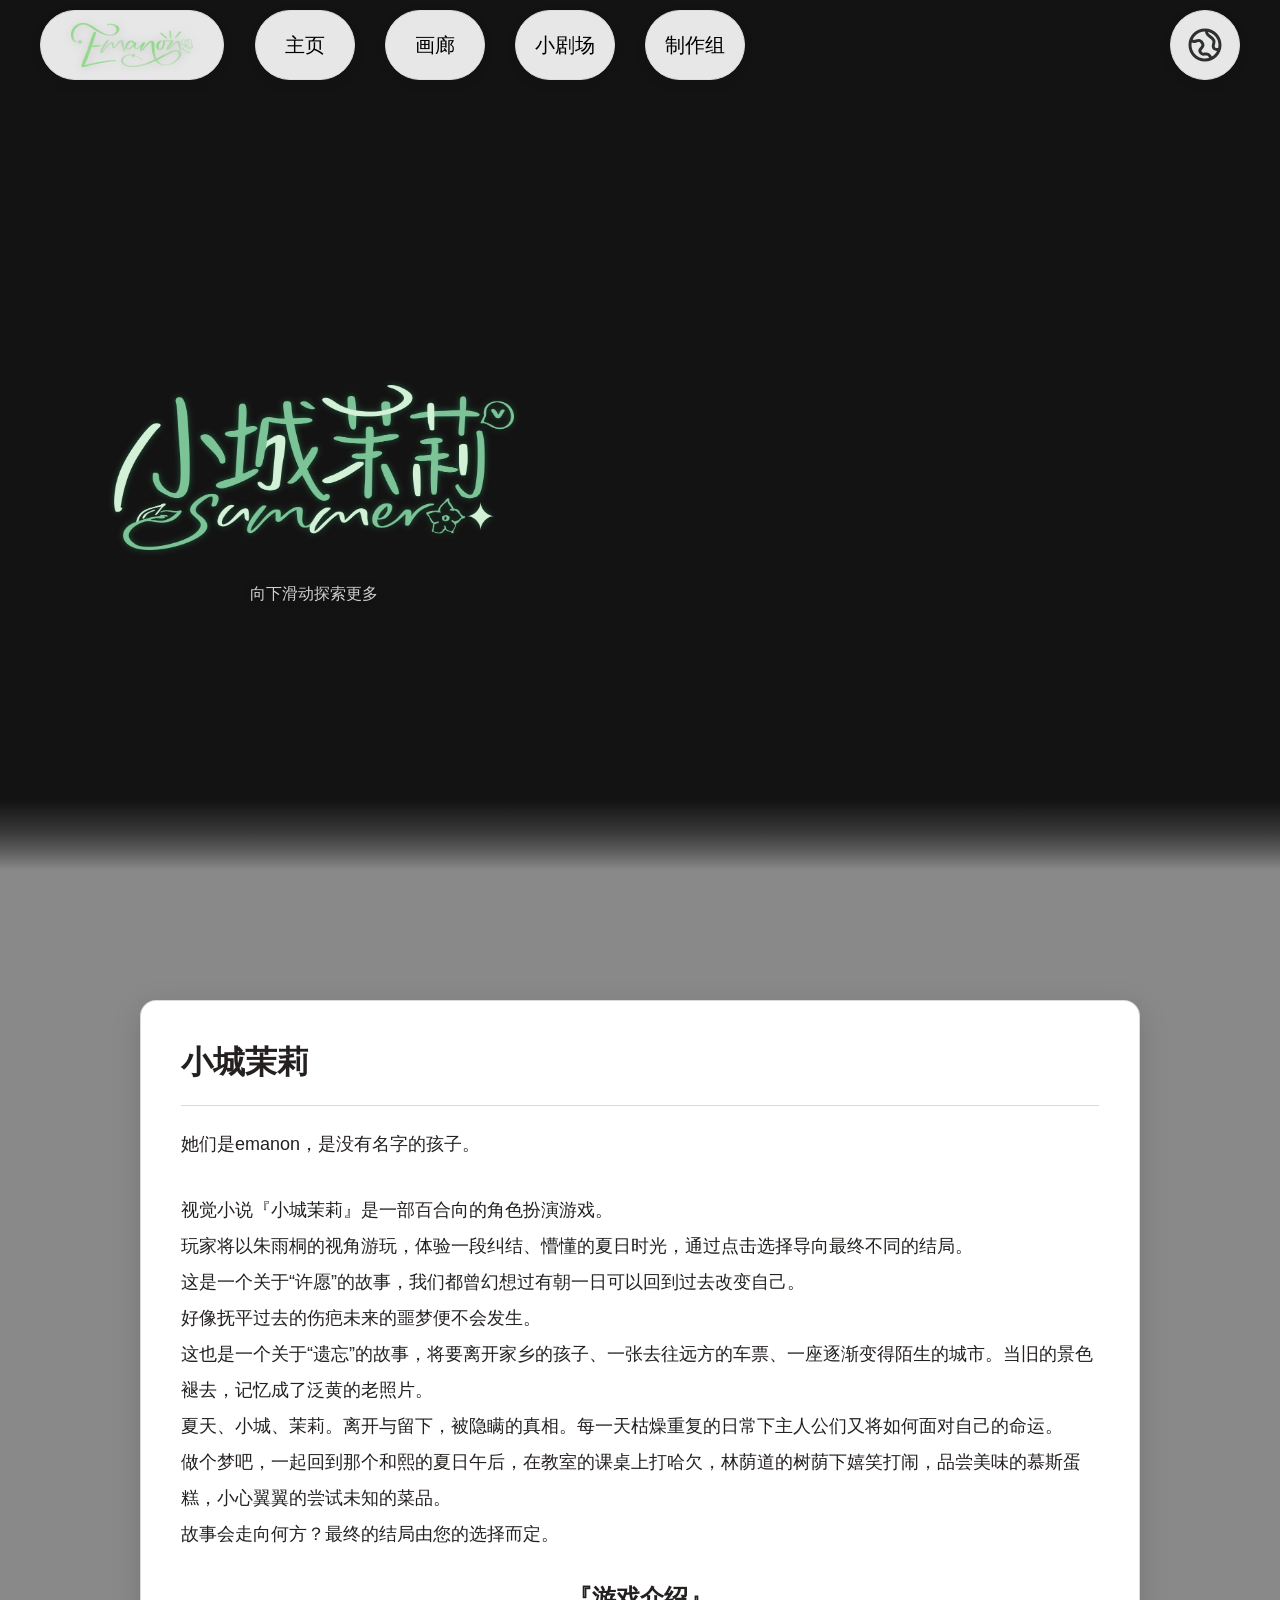
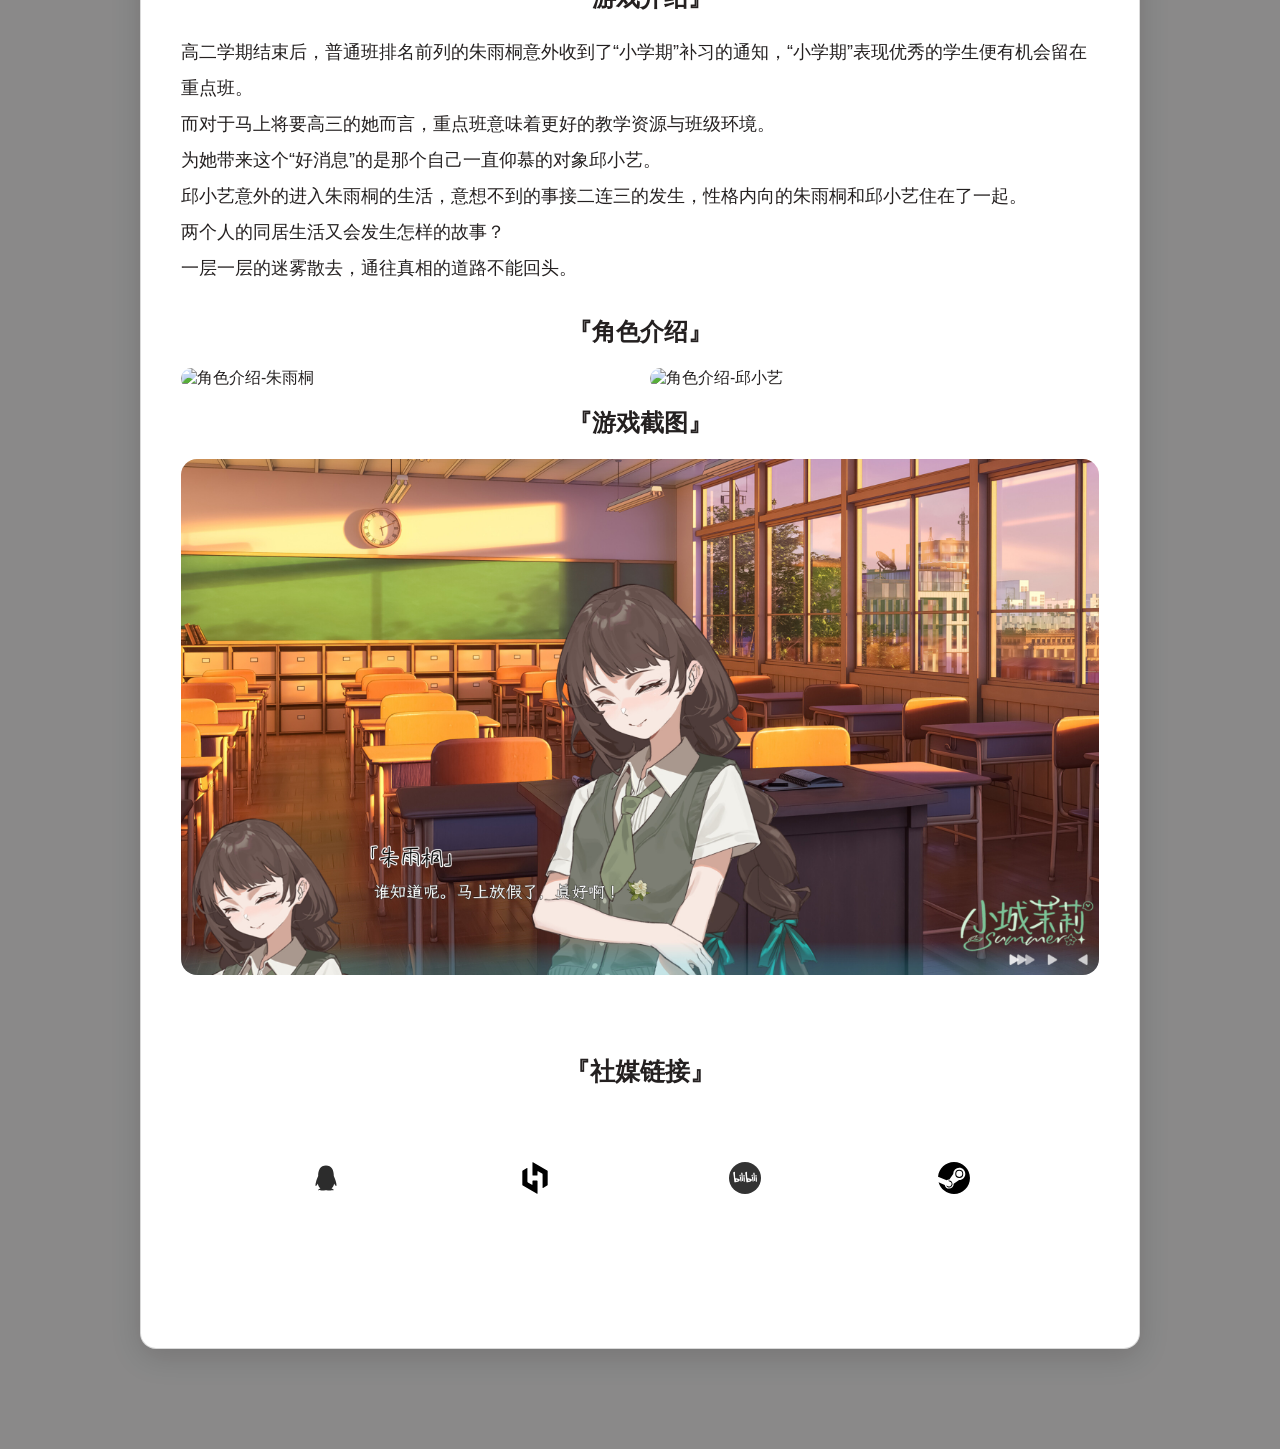
==== index.html @ 2793be31 "添加guide，删除不必要属性" ====
<!DOCTYPE html>
<html lang="zh-CN">
<head>
    <title>小城茉莉-官方网站-测试</title>
    <meta charset="UTF-8">
    <meta name="viewport" content="width=device-width, initial-scale=1.0">
    <meta name="keywords" content="小城茉莉,官方网站,视觉小说,百合,朱雨桐,邱小艺">
    <meta name="description" content="视觉小说『小城茉莉』是一部百合向的角色扮演游戏。玩家将以朱雨桐的视角游玩，体验一段纠结、懵懂的夏日时光，通过点击选择导向最终不同的结局。这是一个关于“许愿”的故事，我们都曾幻想过有朝一日可以回到过去改变自己。好像抚平过去的伤疤未来的噩梦便不会发生。这也是一个关于“遗忘”的故事，将要离开家乡的孩子、一张去往远方的车票、一座逐渐变得陌生的城市。当旧的景色褪去，记忆成了泛黄的老照片。夏天、小城、茉莉。离开与留下，被隐瞒的真相。每一天枯燥重复的日常下主人公们又将如何面对自己的命运。做个梦吧，一起回到那个和熙的夏日午后，在教室的课桌上打哈欠，林荫道的树荫下嬉笑打闹，品尝美味的慕斯蛋糕，小心翼翼的尝试未知的菜品。故事会走向何方？最终的结局由您的选择而定。">
    <meta neme="author" content="Akrin724">
    <meta property="og:title" content="小城茉莉官方网站"/>
    <meta property="og:image" content="https://www.summer-jasmine.com/image/小城茉莉3.png"/>
    <meta property="og:description" content="小城茉莉官方网站。视觉小说『小城茉莉』是一部百合向的角色扮演游戏。玩家将以朱雨桐的视角游玩，体验一段纠结、懵懂的夏日时光，通过点击选择导向最终不同的结局。">
    <meta property="og:type" content="website">
    <link rel="icon" href="image/icon.ico" type="image/png">
    <link rel="stylesheet" href="styles.css">
    <script src="script/gallery.js" type="module"></script>
    <script src="script/botton.js" type="module"></script>
    <script src="script/bgm.js" type="module"></script>
    <script src="script/navbar.js" defer></script>
    <script src="script/lang.js" type="module"></script>

</head>
<body>
    <audio id="bgm" autoplay loop>
        <source src="audio/jasmine.mp3" type="audio/mpeg">
    </audio>

    <header id="navbar">
        <div class="logo">
            <img src="image/emanon.png" alt="Logo">
        </div>

        <div class="guide">
            <a href="index.html">
                主页
            </a>

            <a href="gallery.html">
                画廊
            </a>

            <a href="story.html">
                小剧场
            </a>

            <a href="about.html">
                制作组
            </a>
        </div>

        <div class="language">
            <button class="language-button" id="languageButton">
                <svg t="1788798110825" class="icon" viewBox="0 0 1024 1024" version="1.1" xmlns="http://www.w3.org/2000/svg" p-id="10592" width="50" height="50"><path d="M516.864 85.333333l82.261333 19.114667c-10.069333 42.837333 9.984 82.730667 68.053334 124.330667 135.509333 97.024 167.509333 151.722667 128.981333 272.64-22.698667 71.253333 4.821333 97.28 99.84 97.28V682.666667c-145.92 0-223.018667-72.96-180.394667-206.592 24.874667-77.994667 11.434667-100.906667-97.834666-179.2-83.456-59.733333-119.722667-131.84-100.906667-211.541334z" fill="#2E2F30" p-id="10593"></path><path d="M134.656 440.32a384 384 0 0 0 495.445333 437.162667c-23.594667-54.528-49.322667-66.730667-97.28-65.365334-5.845333 0.128-10.837333 0.426667-21.76 1.066667-82.688 4.992-123.818667-5.333333-162.688-64.426667-43.477333-65.962667-29.866667-113.664 22.613334-174.165333l6.229333-7.168c39.082667-44.8 42.794667-58.794667 14.421333-99.584-31.744-45.653333-49.365333-48.085333-115.669333-29.098667-62.293333 17.792-102.229333 21.717333-141.312 1.578667z m26.368-84.394667c21.418667 16.341333 40.448 15.36 91.477333 0.768 97.408-27.861333 151.637333-20.309333 209.194667 62.421334 55.808 80.213333 41.642667 133.546667-20.181333 204.416l-6.058667 6.954666c-30.293333 34.986667-33.194667 45.013333-15.786667 71.381334 16.981333 25.856 31.317333 29.44 86.229334 26.154666 11.861333-0.725333 17.450667-1.024 24.490666-1.237333 81.664-2.304 137.813333 28.16 177.237334 115.712A384 384 0 1 0 161.066667 355.925333zM512 981.333333C252.8 981.333333 42.666667 771.2 42.666667 512S252.8 42.666667 512 42.666667s469.333333 210.133333 469.333333 469.333333-210.133333 469.333333-469.333333 469.333333z" fill="#2E2F30" p-id="10594"></path></svg>
            </button>

            <div class="language-menu" id="languageMenu">
                <button onclick="changeLanguage('zh-CN', '简体中文')" data-lang="zh-CN">
                    简体中文
                </button>

                <button onclick="changeLanguage('zh-TW', '繁體中文')" data-lang="zh-TW">
                    繁體中文
                </button>

                <button onclick="changeLanguage('en', 'English')" data-lang="en">
                    English
                </button>

                <button onclick="changeLanguage('jp', '日本語')" data-lang="jp">
                    日本語
                </button>
            </div>
        </div>

        <div>
            
        </div>
    </header>

    <section class="hero">
        <div class="hero-content">
            <img src="image/小城茉莉.png" alt="小城茉莉">
            <p data-i18n="hero.p">向下滑动探索更多</p>
        </div>
    </section>

    <main class="content">
        <div class="read">
            <h1 data-i18n="read.h1">小城茉莉</h1>
            <p data-i18n="read.p1">
                她们是emanon，是没有名字的孩子。
            </p>
            <p data-i18n="read.p2">
                视觉小说『小城茉莉』是一部百合向的角色扮演游戏。<br>
                
                玩家将以朱雨桐的视角游玩，体验一段纠结、懵懂的夏日时光，通过点击选择导向最终不同的结局。<br>
                
                这是一个关于“许愿”的故事，我们都曾幻想过有朝一日可以回到过去改变自己。<br>

                好像抚平过去的伤疤未来的噩梦便不会发生。<br>
                
                这也是一个关于“遗忘”的故事，将要离开家乡的孩子、一张去往远方的车票、一座逐渐变得陌生的城市。当旧的景色褪去，记忆成了泛黄的老照片。<br>
                
                夏天、小城、茉莉。离开与留下，被隐瞒的真相。每一天枯燥重复的日常下主人公们又将如何面对自己的命运。<br>
                
                做个梦吧，一起回到那个和熙的夏日午后，在教室的课桌上打哈欠，林荫道的树荫下嬉笑打闹，品尝美味的慕斯蛋糕，小心翼翼的尝试未知的菜品。<br>
                
                故事会走向何方？最终的结局由您的选择而定。
            </p>
  
            <h3 data-i18n="read.h2">『游戏介绍』</h3>

            <p data-i18n="read.p3">
                高二学期结束后，普通班排名前列的朱雨桐意外收到了“小学期”补习的通知，“小学期”表现优秀的学生便有机会留在重点班。<br>
                
                而对于马上将要高三的她而言，重点班意味着更好的教学资源与班级环境。<br>
                
                为她带来这个“好消息”的是那个自己一直仰慕的对象邱小艺。<br>
                
                邱小艺意外的进入朱雨桐的生活，意想不到的事接二连三的发生，性格内向的朱雨桐和邱小艺住在了一起。<br>
                
                两个人的同居生活又会发生怎样的故事？<br>
            
                一层一层的迷雾散去，通往真相的道路不能回头。
            </p>

            <h3 data-i18n="read.h3">『角色介绍』</h3>

            <div class="image-row">
                <div class="image-box">
                    <img src="https://shared.fastly.steamstatic.com/store_item_assets/steam/apps/4457690/extras/9c094349a09900c37c2df47c163c5ebc.avif?t=1786878566" alt="角色介绍-朱雨桐">
                </div>
                <div class="image-box">
                    <img src="https://shared.fastly.steamstatic.com/store_item_assets/steam/apps/4457690/extras/960b9eb5890b2e494b2f53445f4e79e9.avif?t=1786878566" alt="角色介绍-邱小艺">
                </div>
            </div>
            <br>
            
            <h3 data-i18n="read.h4">『游戏截图』</h3>

            <div class="gallery">
                <div class="gallery-item start">
                    <img data-i18n-src="gallery.1" src="https://shared.fastly.steamstatic.com/store_item_assets/steam/apps/4457660/c2e6c5a8ca602c596665aded682e296e449909d0/ss_c2e6c5a8ca602c596665aded682e296e449909d0.1920x1080.jpg?t=1788184471" alt="游戏截图1">
                </div>

                <div class="gallery-item">
                    <img data-i18n-src="gallery.2" src="https://shared.fastly.steamstatic.com/store_item_assets/steam/apps/4457660/e479689efec23783a987e206d75b7fdfbc942d5d/ss_e479689efec23783a987e206d75b7fdfbc942d5d.1920x1080.jpg?t=1788184471" alt="游戏截图2">
                </div>

                <div class="gallery-item">
                    <img data-i18n-src="gallery.3" src="https://shared.fastly.steamstatic.com/store_item_assets/steam/apps/4457660/2134eae834be7e925d2f6cd1be68e592d1bcb002/ss_2134eae834be7e925d2f6cd1be68e592d1bcb002.1920x1080.jpg?t=1788184471" alt="游戏截图3">
                </div> 
                
                <div class="gallery-item">
                    <img data-i18n-src="gallery.4" src="https://shared.fastly.steamstatic.com/store_item_assets/steam/apps/4457660/7570c707312dbf78d88b11b6bf4c37dfa10b2ac1/ss_7570c707312dbf78d88b11b6bf4c37dfa10b2ac1.1920x1080.jpg?t=1788184471" alt="游戏截图4">
                </div>

                <div class="gallery-item">
                    <img data-i18n-src="gallery.5" src="https://shared.fastly.steamstatic.com/store_item_assets/steam/apps/4457660/64cc03a3cac8dbec678e360c416813e06794e3d6/ss_64cc03a3cac8dbec678e360c416813e06794e3d6.1920x1080.jpg?t=1788184471" alt="游戏截图5">
                </div>

                <div class="gallery-item">
                    <img data-i18n-src="gallery.6" src="https://shared.fastly.steamstatic.com/store_item_assets/steam/apps/4457660/80e51da39159056854596a358bab55eed72ce8c8/ss_80e51da39159056854596a358bab55eed72ce8c8.1920x1080.jpg?t=1788184471" alt="游戏截图6">
                </div>

            </div>

            <section class="find-us">
                <h4 data-i18n="read.h5">『社媒链接』</h4>

                <div class="social-links">
                    <a href="https://qun.qq.com/universal-share/share?ac=1&authKey=0LxD82da8F%2BqnuDr2%2Bq3DOtvQe1qIa%2BkENboCDWBUrXOvLZ1bRdNlawzQ6dkMMpJ&busi_data=eyJncm91cENvZGUiOiIxMDU0OTgxMTk3IiwidG9rZW4iOiIyZlFDK0c1UlVacjlXQ2lNc3k1L0JyMkxSUnBnOHRpbzVyNFJIdUR0emgzYytKVnlncGpCQ0tIUEI0Y1hYQU9IIiwidWluIjoiMzIwNjg4NzM0MyJ9&data=VyXG5CDoMmVM1BfmZ4EtECPs9K6eiYBQJ_RgdxCuk58BqJscHw5bgGNISNsrzKm-EtvhPhfFBbfRJgbccw-dzQ&svctype=4&tempid=h5_group_info" class="social-item">
                        <svg t="1788669356824" class="icon" viewBox="0 0 1024 1024" version="1.1" xmlns="http://www.w3.org/2000/svg" p-id="5473" width="200" height="200"><path d="M824.8 613.2c-16-51.4-34.4-94.6-62.7-165.3C766.5 262.2 689.3 112 511.5 112 331.7 112 256.2 265.2 261 447.9c-28.4 70.8-46.7 113.7-62.7 165.3-34 109.5-23 154.8-14.6 155.8 18 2.2 70.1-82.4 70.1-82.4 0 49 25.2 112.9 79.8 159-26.4 8.1-85.7 29.9-71.6 53.8 11.4 19.3 196.2 12.3 249.5 6.3 53.3 6 238.1 13 249.5-6.3 14.1-23.8-45.3-45.7-71.6-53.8 54.6-46.2 79.8-110.1 79.8-159 0 0 52.1 84.6 70.1 82.4 8.5-1.1 19.5-46.4-14.5-155.8z" p-id="5474" fill="#2c2c2c"></path></svg>
                    </a>

                    <a href="https://www.xiaoheihe.cn/app/user/profile/23232178" class="social-item">
                        <svg t="1788669440632" class="icon" viewBox="0 0 1024 1024" version="1.1" xmlns="http://www.w3.org/2000/svg" p-id="6981" width="200" height="200"><path d="M901.12 268.288c9.216 5.12 16.384 17.408 16.384 27.648v430.08c0 10.24-7.168 22.528-16.384 27.648L771.072 829.44c-9.216 5.12-16.384 1.024-16.384-9.216V399.36c0-10.24-7.168-22.528-16.384-27.648L608.256 296.96c-9.216-5.12-16.384-1.024-16.384 9.216v106.496c0 10.24-8.192 18.432-18.432 18.432H449.536c-10.24 0-18.432-8.192-18.432-18.432V16.384c0-10.24 7.168-14.336 16.384-9.216L901.12 268.288zM431.104 611.328c0-10.24 8.192-18.432 18.432-18.432h124.928c10.24 0 18.432 8.192 18.432 18.432v396.288c0 10.24-7.168 14.336-16.384 9.216L122.88 754.688c-9.216-5.12-16.384-17.408-16.384-27.648V296.96c0-10.24 7.168-22.528 16.384-27.648L252.928 194.56c9.216-5.12 16.384-1.024 16.384 9.216V624.64c0 10.24 7.168 22.528 16.384 27.648L414.72 727.04c9.216 5.12 16.384 1.024 16.384-9.216V611.328z" p-id="6982"></path></svg>
                    </a>

                    <a href="https://space.bilibili.com/79570696" class="social-item">
                        <svg t="1788669486862" class="icon" viewBox="0 0 1024 1024" version="1.1" xmlns="http://www.w3.org/2000/svg" p-id="7987" width="200" height="200"><path d="M512 512m-512 0a512 512 0 1 0 1024 0 512 512 0 1 0-1024 0Z" fill="#333333" p-id="7988"></path><path d="M719.36 416c2.048 0.256 17.664-3.072 18.176-2.048 0.768 1.28 7.936 51.712 6.144 51.968s-14.592 3.328-14.592 3.328c-1.024-6.656-9.472-48.896-9.728-53.248m25.088-4.864l6.912 54.016c3.584 0 17.664-1.28 18.944-1.28-2.048-20.48-5.376-52.736-5.376-52.736-6.912-1.28-13.824-1.28-20.48 0m-13.568 74.752s30.72-7.68 41.728-4.096c5.632 20.48 15.872 134.912 16.896 139.52-7.168 0.768-29.952 2.816-31.744 3.328-1.28-8.448-26.88-133.376-26.88-138.752M844.8 417.28c1.792 0.512 18.176-1.792 18.176-0.512 0.256 4.096 2.048 52.224 0 52.224l-14.848 1.28c-0.256-6.656-3.84-48.64-3.328-52.992m24.832-1.28l1.28 53.248c3.584 0 17.408 0.768 18.944 0.768-0.256-20.48 0-52.736 0-52.736-6.656-1.024-13.312-1.536-20.224-1.28m-21.248 71.68s31.232-4.096 41.984 0.768c2.304 23.808 2.048 135.168 2.304 140.032-7.168 0-29.952 0.256-31.744 0.768-0.256-8.96-13.056-136.192-12.544-141.568m-72.96-137.216c18.176 92.16 32 249.856 32.256 260.096 0 0 14.336 0.256 30.464 1.28-9.472-99.328-20.992-258.304-20.992-263.168-3.84-4.352-41.728 2.048-41.728 1.792m-39.936 218.368c-3.584-25.856-96-55.296-148.224-45.824 0 0-6.4-56.832-8.96-112.384-2.048-47.36-0.256-93.696 0-101.12-3.584-2.56-40.96 15.36-61.184 22.784 0 0 24.32 102.656 41.728 315.392 0 0 28.16 3.072 76.288-6.4 48.128-9.216 105.216-38.144 100.352-72.448m-113.152 46.592l-8.192-58.624c2.048-1.024 51.968 17.664 57.344 20.992-0.768 3.584-49.152 37.632-49.152 37.632m-288.768-199.424c2.048 0.256 17.664-3.072 18.176-2.048 0.512 1.28 7.936 51.712 6.144 51.968-1.792 0.256-14.848 3.328-14.848 3.328-0.768-6.912-9.216-48.896-9.472-53.248m24.832-4.864l6.912 54.016c3.584 0 17.664-1.28 18.944-1.28-2.048-20.48-5.376-52.736-5.376-52.736-6.912-1.536-13.824-1.536-20.48 0m-13.568 74.752s30.72-7.68 41.728-4.096c5.632 20.48 15.872 134.912 16.896 139.52-7.168 0.768-29.952 2.816-31.744 3.328-1.024-8.192-26.88-133.12-26.88-138.752m113.92-68.608c1.792 0.512 18.176-1.792 18.176-0.512 0.256 4.096 2.048 52.224 0.256 52.224l-14.848 1.28c-0.512-6.4-3.84-48.384-3.584-52.992m24.832-1.28l1.28 53.248c3.584 0 17.408 0.768 18.944 0.768-0.256-20.48 0-52.736 0-52.736-6.656-1.024-13.312-1.536-20.224-1.28m-21.248 71.424s31.232-4.096 41.984 0.768c2.304 23.808 2.048 135.168 2.304 140.032-7.168 0-29.952 0.256-31.744 0.768 0-8.704-13.056-136.192-12.544-141.568m-72.96-136.96c18.176 92.16 32 249.856 32.256 260.096 0 0 14.336 0.256 30.464 1.28-9.472-99.328-20.992-258.304-20.992-263.68-3.84-4.096-41.728 2.304-41.728 2.304m-39.68 218.368c-3.584-25.856-96-55.296-148.224-45.824 0 0-6.4-56.832-8.96-112.384-2.048-47.36-0.256-93.696 0-101.12-3.328-2.304-40.96 15.36-61.184 22.784 0 0 24.32 102.656 41.728 315.392 0 0 28.16 3.072 76.288-6.4 48.128-9.216 105.216-38.144 100.352-72.448m-113.152 46.592l-8.192-58.624c2.048-1.024 51.968 17.664 57.344 20.992-1.024 3.584-49.152 37.632-49.152 37.632" fill="#FFFFFF" p-id="7989"></path></svg>
                    </a>

                    <a href="https://store.steampowered.com/app/4457660/" class="social-item">
                        <svg t="1788669512731" class="icon" viewBox="0 0 1024 1024" version="1.1" xmlns="http://www.w3.org/2000/svg" p-id="9013" width="200" height="200"><path d="M511.104 0C242.261333 0 21.802667 207.36 0.938667 470.912l274.432 113.408a144.512 144.512 0 0 1 81.578666-25.173333c2.688 0 5.333333 0.170667 8.021334 0.256l122.069333-176.725334V380.16a193.194667 193.194667 0 0 1 193.024-193.024c106.410667 0 193.024 86.656 193.024 193.152s-86.613333 193.066667-193.024 193.066667h-4.48l-173.909333 124.202666c0 2.218667 0.170667 4.48 0.170666 6.784a144.725333 144.725333 0 0 1-144.64 144.896 145.578667 145.578667 0 0 1-142.122666-116.352L18.602667 651.52C79.445333 866.432 276.736 1024 511.104 1024c282.752 0 511.957333-229.248 511.957333-512S793.813333 0 511.104 0zM321.706667 776.96l-62.848-26.026667c11.178667 23.168 30.464 42.624 56.064 53.333334a108.842667 108.842667 0 0 0 142.378666-141.824 108.672 108.672 0 0 0-138.88-60.288l64.981334 26.88a80.128 80.128 0 0 1-61.653334 147.925333H321.706667z m487.04-396.928a128.810667 128.810667 0 0 0-128.64-128.64 128.64 128.64 0 1 0 128.64 128.64z m-224.981334-0.213333a96.597333 96.597333 0 1 1 193.322667 0 96.725333 96.725333 0 0 1-96.682667 96.64 96.597333 96.597333 0 0 1-96.64-96.64z" fill="" p-id="9014"></path></svg>
                    </a>

                </div>
            </section>
        </div>
    </main>

    <botton id="backtop">
        <svg t="1788514503620" class="icon" viewBox="0 0 1024 1024" version="1.1" xmlns="http://www.w3.org/2000/svg" p-id="4824" data-darkreader-inline-fill="" width="50" height="50"><path d="M512 330.666667c14.933333 0 29.866667 4.266667 40.533333 14.933333l277.33333399 234.666667c27.733333 23.466667 29.866667 64 8.53333301 89.6-23.466667 27.733333-64 29.866667-89.6 8.53333299L512 477.866667l-236.8 200.53333299c-27.733333 23.466667-68.266667 19.19999999-89.6-8.53333299-23.466667-27.733333-19.19999999-68.266667 8.53333301-89.6l277.33333399-234.666667c10.666667-10.666667 25.6-14.933333 40.533333-14.933333z" fill="#cdcdcd" p-id="4825" data-darkreader-inline-fill="" style="--darkreader-inline-fill: var(--darkreader-background-2c2c2c, #212425);"></path></svg>
    </botton>
</body>
</html>
---- styles.css ----
/* 设定字体 */
@font-face {
    font-family:"LXGWWenKai";
    src:url("fonts/LXGWWenKai-Regular.ttf")format("truetype");
    font-weight:normal;
    font-style:normal;
    font-display:swap;
}

* {
    margin: 0;
    padding: 0;
    box-sizing: border-box;
}

html {
    scroll-behavior: smooth;
}

body {
    background: #141313;
    color: white;
    font-family: "LXGWWenKai", sans-serif;
}

body svg {
    user-select: none;
    -webkit-user-select: none;
    -webkit-user-drag: none;
}

/* 导航栏 */
#navbar {
    position: fixed;
    top: 15px;
    height: 60px;
    width: 100%;
    display: flex;
    align-items: center;
    transition: 
        transform .35s cubic-bezier(.4,0,.2,1),
        opacity .35s;
    z-index: 100;
}

/* 隐藏后样式 */
#navbar.hidden {
    transform: translateY(-150%);
    opacity: 0;
    pointer-events: none;
}

/* Logo样式 */
.logo {
    display: flex;
    position: fixed;
    height: 70px;
    margin-left: 40px;
    border: 1px solid #ddd;
    background-color: rgb(255, 255, 255, 0.9);
    border-radius: 50px;
    padding: 12px 30px;
    box-shadow: 0 4px 12px rgba(0, 0, 0, 0.08);
    transition: transform 0.3s ease;
}

.logo img {
    max-width: 150px;
    filter: drop-shadow(1px 1px 5px rgb(0, 0, 0, 0.15));
}

.logo:hover {
    transform: scale(1.1);
}

@media (max-width:768px) {
    .logo {
        position: relative;
        margin-left: auto;
        margin-right: auto;
        justify-content: center;
        padding: 12px 25px;
    }
}

.guide {
    display: flex;
    position: relative;
    margin-left: 240px;
    margin-right: auto;
    flex-direction: row;
    width: auto;
    height: auto;
}

.guide a {
    display: flex;
    flex-direction: row;
    width: 100px;
    height: 70px;
    margin: 15px;
    color: #000;
    justify-content: center;
    text-align: center;
    align-items: center;
    font-size: 20px;
    text-decoration: none;
    border: 1px solid #ddd;
    background-color: rgb(255, 255, 255, 0.9);
    border-radius: 50px;
    box-shadow: 0 4px 12px rgba(0, 0, 0, 0.08);
    transition: transform 0.3s ease;
}

.guide a:hover {
    transform: scale(1.1);
}

.language {
    position: fixed;
    right: 40px;
}

/* 顶部按钮 */
.language-button {
    display: flex;
    align-items: center;
    height: 70px;
    width: 70px;
    gap: 6px;
    padding: 10px 16px;
    border: 1px solid #ddd;
    border-radius: 50px;
    background: rgba(255, 255, 255, 0.9);
    box-shadow: 0 4px 12px rgba(0, 0, 0, 0.08);
    cursor: pointer;
}

/* 下拉菜单 */
.language-menu {
    position: absolute;
    top: calc(100% + 8px);
    right: 0;
    min-width: 140px;
    padding: 6px;
    background: rgba(255, 255, 255, 0.9);
    border: 1px solid #ddd;
    border-radius: 14px;
    box-shadow: 0 8px 25px rgba(0, 0, 0, 0.12);
    opacity: 0;
    visibility: hidden;
    transform: translateY(-5px);
    transition:
        opacity 0.2s ease,
        transform 0.2s ease,
        visibility 0.2s;
}

/* 打开状态 */
.language-menu.active {
    opacity: 1;
    visibility: visible;
    transform: translateY(0);
}

/* 菜单里的语言 */
.language-menu button {
    width: 100%;

    padding: 9px 12px;

    border: none;
    border-radius: 9px;

    background: transparent;

    text-align: left;

    cursor: pointer;
}

/* 语言选单 */
.language-menu button:hover {
    background: #f2f2f2;
}

/* 语言选单 */
.language-menu button.active {
    background: #e6effc;
    color: #2c66c5;
    font-weight: 600;
}

@media (max-width: 768px) {
    .language {
        right: 15px;
    }
}

/* 背景 */
.hero {
    height: 100vh;
    background:url("https://imgheybox1.max-c.com/web/bbs/2026/08/31/6123c4bce0aac40863eae3837f3f48cd.jpeg");
    background-size: cover;
    background-position: 65% center;
    position: sticky;
    top:0;
    display: flex;
    justify-content: left;
    align-items: center;
    z-index: 0;
}

.hero-content {
    width: 500px;
    text-align: center;
    align-items: center;
    position: absolute;
    top: calc(65vh - 200px);
    margin-left: 5%;
}

.hero img {
    width: 80%;
    height: auto;
    filter: drop-shadow(0 0 3px rgb(30, 86, 59));
}

.hero p {
    margin-top: 30px;
    opacity: 0.8;
    text-shadow: 0 0 10px rgb(0, 0, 0, 0.5);
}

@media (max-width: 768px) {
    .hero-content {
        width: 500px;
        text-align: center;
        justify-content: center;
        position: relative;
    }

    .hero img {
        position: relative;
        bottom: 26vh;
        width: 75%;
        height: auto;
    }

    .hero p {
        position: relative;
        bottom: 26vh;
        text-shadow: 0 0 10px rgb(0, 0, 0, 0.5);
    }
}

/* 内容页 */
.content {
    position: relative;
    min-height: 150vh;
    padding: 100px 10%;
    background: rgb(255, 255, 255, 0.5);
    z-index: 1;
}

.content::before {
    content: "";
    position: absolute;
    top: -100px;
    left: 0;
    right: 0;
    height: 100px;
    background: linear-gradient(
        to bottom,
        transparent 0%,
        rgb(255, 255, 255, 0.15) 30%,
        rgb(255, 255, 255, 0.3) 50%,
        rgb(255, 255, 255, 0.5) 70%,
        rgb(255, 255, 255, 0.5) 100%
    );
    z-index: -1;
    pointer-events: none;
}

.content h2 {
    font-size:42px;
    margin-bottom: 40px;
}

.content p {
    max-width: 1000px;
    font-size: 18px;
    line-height: 2;
    margin-bottom: 30px;
}

@media (max-width: 768px) {
    .content {
        padding: 10px;
    }

    .content p {
        font-size: 16px;
    }
}

/* 内容 */
.read {
    max-width: 1000px;
    margin: 0 auto;
    padding: 40px;
    background: rgb(255, 255, 255);
    color:#242020;
    border-radius: 16px;
    border: 1px solid rgb(0, 0, 0, 0.15);
    box-shadow: 0 8px 30px rgb(0, 0, 0, 0.15);
}

.read h1 {
    font-size: 32px;
    margin-bottom: 20px;
    padding-bottom: 20px;
    border-bottom: 1px solid rgb(0, 0, 0, 0.15);
}

.read h3 {
    font-size: 24px;
    margin-bottom: 20px;
    text-align: center;
}

.read img {
    width:100%;
    max-width: 1000px;
    height: auto;
}

@media (max-widt:"768px") {
    .read {
        padding: 10px;
    }

    .read h1 {
        font-size: 28px;
    }

    .read h3 {
        font-size: 21px;
    }
}

/* 人物展示 */
.image-row {
    display:flex;
    gap:20px;
}

.image-box {
    flex:1;
    overflow:hidden;
    border-radius: 12px;
}

.image-box img {
    width:100%;
    height:auto;
    display:block;
}

@media (max-width:768px) {
    .image-row {
        flex-direction: column;
    }
}

/* 画廊 */
.gallery {
    width: 100%;
    height: auto;
    aspect-ratio: 16 / 9;
    overflow: hidden;
    position: relative;
    border-radius: 16px;
}

.gallery-item {
    position: absolute;
    width: 100%;
    height: 100%;
    object-fit: cover;
    opacity: 0;
    transition: opacity 0.8s ease;
}

.gallery-item.start {
    opacity: 1;
}

.gallery-item img {
    width: 100%;
    height: auto;
    display: block;
}

@media (max-width:768px) {
    .gallery {
        border-radius: 8px;
    }
}

/* 链接区 */
.find-us {
    padding: 80px 10px;
    text-align: center;
}

.find-us h4 {
    font-size: 25px;
    margin-bottom: 40px;
}

.social-links {
    display: flex;
    justify-content: space-evenly;
    gap: 25px;
}

.social-item {
    width:100px;
    height:100px;
    display:flex;
    flex-direction:column;
    justify-content:center;
    align-items:center;
    gap:10px;
    text-decoration:none;
    border-radius: 16px;
    transition:
    transform 0.3s ease;
}

.social-item svg {
    width: 32px;
    height: 32px;
}

.social-item:hover {
    transform: translateY(-5px);
}

@media (max-width:768px) {
    .social-links {
        justify-content: space-between;
        margin: 10px;
    }
    
    .social-item {
        width: 25px;
        height: 25px;
    }
}

/* 回顶按钮 */
#backtop {
    display: flex;
    justify-content: center;
    align-items: center;
    position: fixed;
    right: 30px;
    bottom: 30px;
    width: 50px;
    height: 50px;
    border-radius: 14px;
    background: rgba(255, 255, 255, 0.8);
    color: black;
    cursor: pointer;
    box-shadow: 3px 3px rgb(0, 0, 0, 0.15);
    opacity: 0;
    visibility: hidden;
    transition: opacity 0.3s;
    z-index: 2;
}

#backtop.show {
    opacity: 1;
    visibility: visible;
}
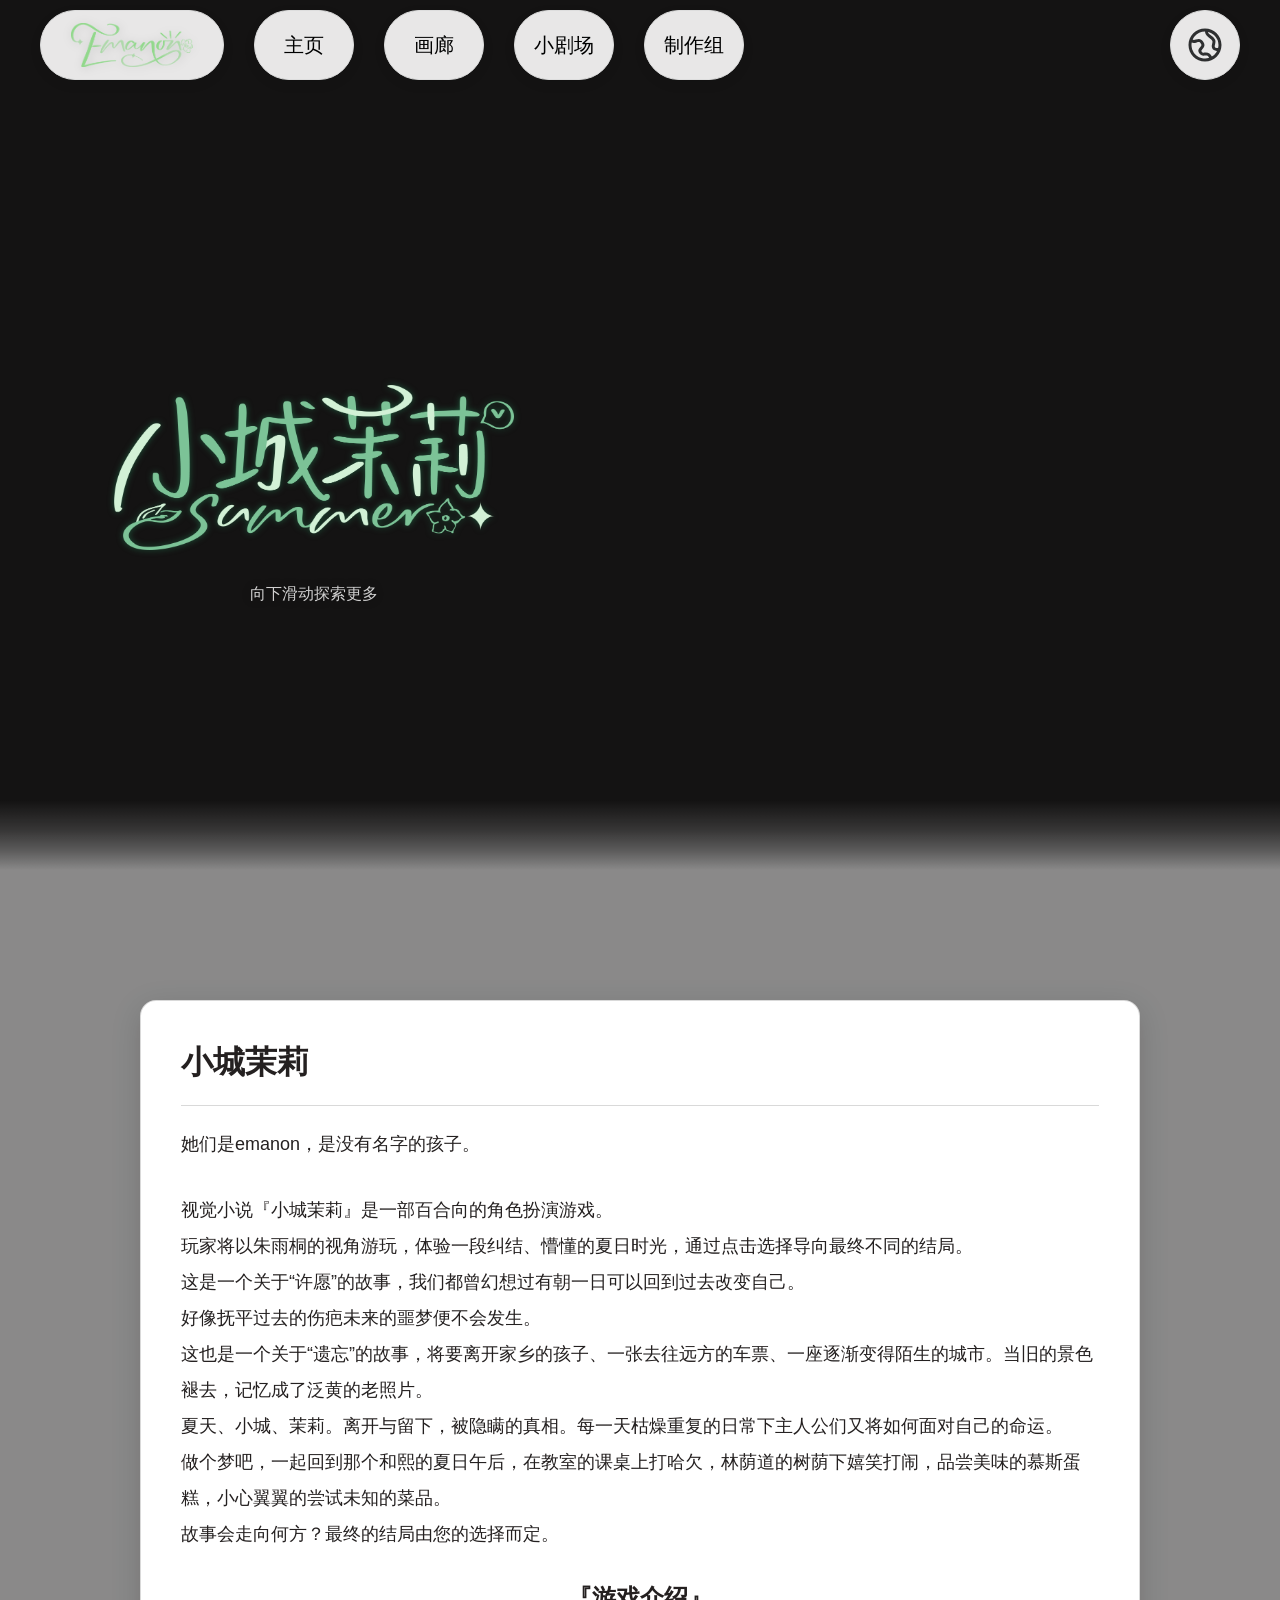
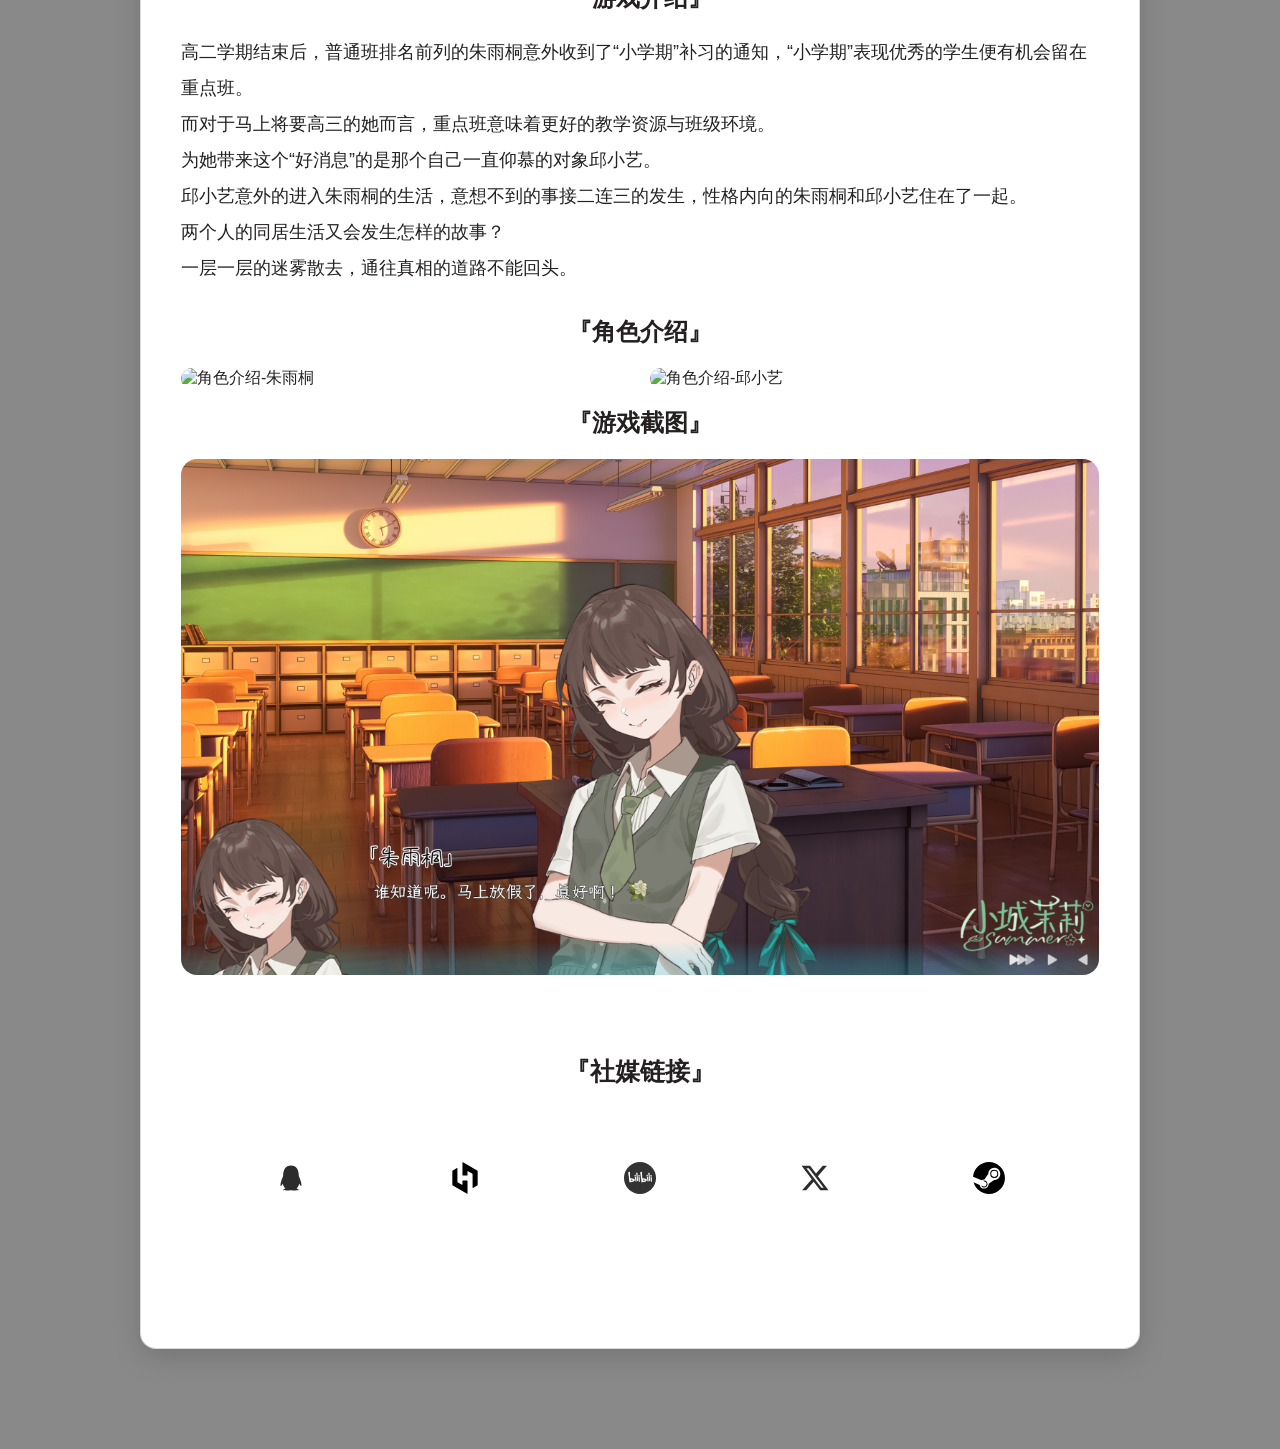
==== commit 4d90d8f5: "加入新页面与顶栏跳转，增补语言，修改css文件与字体文件位置" ====
--- a/index.html
+++ b/index.html
@@ -1,7 +1,7 @@
 <!DOCTYPE html>
 <html lang="zh-CN">
 <head>
-    <title>小城茉莉-官方网站-测试</title>
+    <title>小城茉莉-官方网站</title>
     <meta charset="UTF-8">
     <meta name="viewport" content="width=device-width, initial-scale=1.0">
     <meta name="keywords" content="小城茉莉,官方网站,视觉小说,百合,朱雨桐,邱小艺">
@@ -12,13 +12,12 @@
     <meta property="og:description" content="小城茉莉官方网站。视觉小说『小城茉莉』是一部百合向的角色扮演游戏。玩家将以朱雨桐的视角游玩，体验一段纠结、懵懂的夏日时光，通过点击选择导向最终不同的结局。">
     <meta property="og:type" content="website">
     <link rel="icon" href="image/icon.ico" type="image/png">
-    <link rel="stylesheet" href="styles.css">
+    <link rel="stylesheet" href="css/styles.css">
     <script src="script/gallery.js" type="module"></script>
     <script src="script/botton.js" type="module"></script>
     <script src="script/bgm.js" type="module"></script>
     <script src="script/navbar.js" defer></script>
     <script src="script/lang.js" type="module"></script>
-
 </head>
 <body>
     <audio id="bgm" autoplay loop>
@@ -31,19 +30,19 @@
         </div>
 
         <div class="guide">
-            <a href="index.html">
+            <a data-i18n="guide.a" href="index.html">
                 主页
             </a>
 
-            <a href="gallery.html">
+            <a data-i18n="guide.b" href="gallery.html">
                 画廊
             </a>
 
-            <a href="story.html">
+            <a data-i18n="guide.c" href="story.html">
                 小剧场
             </a>
 
-            <a href="about.html">
+            <a data-i18n="guide.d" href="about.html">
                 制作组
             </a>
         </div>
@@ -181,10 +180,13 @@
                         <svg t="1788669486862" class="icon" viewBox="0 0 1024 1024" version="1.1" xmlns="http://www.w3.org/2000/svg" p-id="7987" width="200" height="200"><path d="M512 512m-512 0a512 512 0 1 0 1024 0 512 512 0 1 0-1024 0Z" fill="#333333" p-id="7988"></path><path d="M719.36 416c2.048 0.256 17.664-3.072 18.176-2.048 0.768 1.28 7.936 51.712 6.144 51.968s-14.592 3.328-14.592 3.328c-1.024-6.656-9.472-48.896-9.728-53.248m25.088-4.864l6.912 54.016c3.584 0 17.664-1.28 18.944-1.28-2.048-20.48-5.376-52.736-5.376-52.736-6.912-1.28-13.824-1.28-20.48 0m-13.568 74.752s30.72-7.68 41.728-4.096c5.632 20.48 15.872 134.912 16.896 139.52-7.168 0.768-29.952 2.816-31.744 3.328-1.28-8.448-26.88-133.376-26.88-138.752M844.8 417.28c1.792 0.512 18.176-1.792 18.176-0.512 0.256 4.096 2.048 52.224 0 52.224l-14.848 1.28c-0.256-6.656-3.84-48.64-3.328-52.992m24.832-1.28l1.28 53.248c3.584 0 17.408 0.768 18.944 0.768-0.256-20.48 0-52.736 0-52.736-6.656-1.024-13.312-1.536-20.224-1.28m-21.248 71.68s31.232-4.096 41.984 0.768c2.304 23.808 2.048 135.168 2.304 140.032-7.168 0-29.952 0.256-31.744 0.768-0.256-8.96-13.056-136.192-12.544-141.568m-72.96-137.216c18.176 92.16 32 249.856 32.256 260.096 0 0 14.336 0.256 30.464 1.28-9.472-99.328-20.992-258.304-20.992-263.168-3.84-4.352-41.728 2.048-41.728 1.792m-39.936 218.368c-3.584-25.856-96-55.296-148.224-45.824 0 0-6.4-56.832-8.96-112.384-2.048-47.36-0.256-93.696 0-101.12-3.584-2.56-40.96 15.36-61.184 22.784 0 0 24.32 102.656 41.728 315.392 0 0 28.16 3.072 76.288-6.4 48.128-9.216 105.216-38.144 100.352-72.448m-113.152 46.592l-8.192-58.624c2.048-1.024 51.968 17.664 57.344 20.992-0.768 3.584-49.152 37.632-49.152 37.632m-288.768-199.424c2.048 0.256 17.664-3.072 18.176-2.048 0.512 1.28 7.936 51.712 6.144 51.968-1.792 0.256-14.848 3.328-14.848 3.328-0.768-6.912-9.216-48.896-9.472-53.248m24.832-4.864l6.912 54.016c3.584 0 17.664-1.28 18.944-1.28-2.048-20.48-5.376-52.736-5.376-52.736-6.912-1.536-13.824-1.536-20.48 0m-13.568 74.752s30.72-7.68 41.728-4.096c5.632 20.48 15.872 134.912 16.896 139.52-7.168 0.768-29.952 2.816-31.744 3.328-1.024-8.192-26.88-133.12-26.88-138.752m113.92-68.608c1.792 0.512 18.176-1.792 18.176-0.512 0.256 4.096 2.048 52.224 0.256 52.224l-14.848 1.28c-0.512-6.4-3.84-48.384-3.584-52.992m24.832-1.28l1.28 53.248c3.584 0 17.408 0.768 18.944 0.768-0.256-20.48 0-52.736 0-52.736-6.656-1.024-13.312-1.536-20.224-1.28m-21.248 71.424s31.232-4.096 41.984 0.768c2.304 23.808 2.048 135.168 2.304 140.032-7.168 0-29.952 0.256-31.744 0.768 0-8.704-13.056-136.192-12.544-141.568m-72.96-136.96c18.176 92.16 32 249.856 32.256 260.096 0 0 14.336 0.256 30.464 1.28-9.472-99.328-20.992-258.304-20.992-263.68-3.84-4.096-41.728 2.304-41.728 2.304m-39.68 218.368c-3.584-25.856-96-55.296-148.224-45.824 0 0-6.4-56.832-8.96-112.384-2.048-47.36-0.256-93.696 0-101.12-3.328-2.304-40.96 15.36-61.184 22.784 0 0 24.32 102.656 41.728 315.392 0 0 28.16 3.072 76.288-6.4 48.128-9.216 105.216-38.144 100.352-72.448m-113.152 46.592l-8.192-58.624c2.048-1.024 51.968 17.664 57.344 20.992-1.024 3.584-49.152 37.632-49.152 37.632" fill="#FFFFFF" p-id="7989"></path></svg>
                     </a>
 
+                    <a href="https://x.com/chamberlovexq" class="social-item">
+                        <svg t="1788973219570" class="icon" viewBox="0 0 1024 1024" version="1.1" xmlns="http://www.w3.org/2000/svg" p-id="6323" width="200" height="200"><path d="M761.759375 122h132.320625L605 452.4003125 945.08 902H678.8L470.24 629.3196875 231.599375 902H99.2l309.1996875-353.4L82.16 122h273.0403125l188.52 249.24z m-46.4390625 700.8h73.32L315.359375 197.0403125h-78.680625z" fill="#2c2c2c" p-id="6324"></path></svg>
+                    </a>
+
                     <a href="https://store.steampowered.com/app/4457660/" class="social-item">
                         <svg t="1788669512731" class="icon" viewBox="0 0 1024 1024" version="1.1" xmlns="http://www.w3.org/2000/svg" p-id="9013" width="200" height="200"><path d="M511.104 0C242.261333 0 21.802667 207.36 0.938667 470.912l274.432 113.408a144.512 144.512 0 0 1 81.578666-25.173333c2.688 0 5.333333 0.170667 8.021334 0.256l122.069333-176.725334V380.16a193.194667 193.194667 0 0 1 193.024-193.024c106.410667 0 193.024 86.656 193.024 193.152s-86.613333 193.066667-193.024 193.066667h-4.48l-173.909333 124.202666c0 2.218667 0.170667 4.48 0.170666 6.784a144.725333 144.725333 0 0 1-144.64 144.896 145.578667 145.578667 0 0 1-142.122666-116.352L18.602667 651.52C79.445333 866.432 276.736 1024 511.104 1024c282.752 0 511.957333-229.248 511.957333-512S793.813333 0 511.104 0zM321.706667 776.96l-62.848-26.026667c11.178667 23.168 30.464 42.624 56.064 53.333334a108.842667 108.842667 0 0 0 142.378666-141.824 108.672 108.672 0 0 0-138.88-60.288l64.981334 26.88a80.128 80.128 0 0 1-61.653334 147.925333H321.706667z m487.04-396.928a128.810667 128.810667 0 0 0-128.64-128.64 128.64 128.64 0 1 0 128.64 128.64z m-224.981334-0.213333a96.597333 96.597333 0 1 1 193.322667 0 96.725333 96.725333 0 0 1-96.682667 96.64 96.597333 96.597333 0 0 1-96.64-96.64z" fill="" p-id="9014"></path></svg>
                     </a>
-
                 </div>
             </section>
         </div>
--- a/css/styles.css
+++ b/css/styles.css
@@ -0,0 +1,498 @@
+/* 设定字体 */
+@font-face {
+    font-family:"LXGWWenKai";
+    src:url("fonts/LXGWWenKai-Regular.ttf")format("truetype");
+    font-weight:normal;
+    font-style:normal;
+    font-display:swap;
+}
+
+* {
+    margin: 0;
+    padding: 0;
+    box-sizing: border-box;
+}
+
+html {
+    scroll-behavior: smooth;
+}
+
+body {
+    background: #141313;
+    color: white;
+    font-family: "LXGWWenKai", sans-serif;
+}
+
+body svg {
+    user-select: none;
+    -webkit-user-select: none;
+    -webkit-user-drag: none;
+}
+
+/* 导航栏 */
+#navbar {
+    position: fixed;
+    top: 15px;
+    height: 60px;
+    width: 100%;
+    display: flex;
+    flex-direction: row;
+    align-items: center;
+    transition: 
+        transform .35s cubic-bezier(.4,0,.2,1),
+        opacity .35s;
+    z-index: 100;
+}
+
+/* 隐藏后样式 */
+#navbar.hidden {
+    transform: translateY(-150%);
+    opacity: 0;
+    pointer-events: none;
+}
+
+/* Logo样式 */
+.logo {
+    display: flex;
+    position: relative;
+    height: 70px;
+    margin-left: 40px;
+    margin-right: 15px;
+    border: 1px solid #ddd;
+    background-color: rgb(255, 255, 255, 0.9);
+    border-radius: 50px;
+    padding: 12px 30px;
+    box-shadow: 0 4px 12px rgba(0, 0, 0, 0.08);
+    transition: transform 0.3s ease;
+}
+
+.logo img {
+    max-width: 150px;
+    filter: drop-shadow(1px 1px 5px rgb(0, 0, 0, 0.15));
+}
+
+.logo:hover {
+    transform: scale(1.1);
+}
+
+@media (max-width:768px) {
+    .logo {
+        position: relative;
+        margin-left: auto;
+        margin-right: auto;
+        justify-content: center;
+        padding: 12px 25px;
+        transition: none;
+    }
+}
+
+.guide {
+    display: flex;
+    position: relative;
+    flex-direction: row;
+    width: auto;
+    height: auto;
+}
+
+.guide a {
+    display: flex;
+    flex-direction: row;
+    width: 100px;
+    height: 70px;
+    margin: 15px;
+    color: #000;
+    justify-content: center;
+    text-align: center;
+    align-items: center;
+    font-size: 20px;
+    text-decoration: none;
+    border: 1px solid #ddd;
+    background-color: rgb(255, 255, 255, 0.9);
+    border-radius: 50px;
+    box-shadow: 0 4px 12px rgba(0, 0, 0, 0.08);
+    transition: transform 0.3s ease;
+}
+
+.guide a:hover {
+    transform: scale(1.1);
+}
+
+@media (max-width:768px) {
+    .guide {
+        display: none;
+    }
+    
+    .guide a {
+        display: none;
+    }
+}
+
+.language {
+    position: fixed;
+    right: 40px;
+}
+
+/* 顶部按钮 */
+.language-button {
+    display: flex;
+    align-items: center;
+    height: 70px;
+    width: 70px;
+    gap: 6px;
+    padding: 10px 16px;
+    border: 1px solid #ddd;
+    border-radius: 50px;
+    background: rgba(255, 255, 255, 0.9);
+    box-shadow: 0 4px 12px rgba(0, 0, 0, 0.08);
+    cursor: pointer;
+}
+
+/* 下拉菜单 */
+.language-menu {
+    position: absolute;
+    top: calc(100% + 8px);
+    right: 0;
+    min-width: 140px;
+    padding: 6px;
+    background: rgba(255, 255, 255, 0.9);
+    border: 1px solid #ddd;
+    border-radius: 14px;
+    box-shadow: 0 8px 25px rgba(0, 0, 0, 0.12);
+    opacity: 0;
+    visibility: hidden;
+    transform: translateY(-5px);
+    transition:
+        opacity 0.2s ease,
+        transform 0.2s ease,
+        visibility 0.2s;
+}
+
+/* 打开状态 */
+.language-menu.active {
+    opacity: 1;
+    visibility: visible;
+    transform: translateY(0);
+}
+
+/* 菜单里的语言 */
+.language-menu button {
+    width: 100%;
+
+    padding: 9px 12px;
+
+    border: none;
+    border-radius: 9px;
+
+    background: transparent;
+
+    text-align: left;
+
+    cursor: pointer;
+}
+
+/* 语言选单 */
+.language-menu button:hover {
+    background: #f2f2f2;
+}
+
+/* 语言选单 */
+.language-menu button.active {
+    background: #e6effc;
+    color: #2c66c5;
+    font-weight: 600;
+}
+
+@media (max-width: 768px) {
+    .language {
+        right: 15px;
+    }
+}
+
+/* 背景 */
+.hero {
+    height: 100vh;
+    background:url("https://imgheybox1.max-c.com/web/bbs/2026/08/31/6123c4bce0aac40863eae3837f3f48cd.jpeg");
+    background-size: cover;
+    background-position: 65% center;
+    position: sticky;
+    top:0;
+    display: flex;
+    justify-content: left;
+    align-items: center;
+    z-index: 0;
+}
+/* 背景图片及文字 */
+.hero-content {
+    width: 500px;
+    text-align: center;
+    align-items: center;
+    position: absolute;
+    top: calc(65vh - 200px);
+    margin-left: 5%;
+}
+
+.hero img {
+    width: 80%;
+    height: auto;
+    filter: drop-shadow(0 0 3px rgb(30, 86, 59));
+}
+
+.hero p {
+    margin-top: 30px;
+    opacity: 0.8;
+    text-shadow: 0 0 10px rgb(0, 0, 0, 0.5);
+}
+
+@media (max-width: 768px) {
+    .hero-content {
+        width: 500px;
+        text-align: center;
+        justify-content: center;
+        position: relative;
+    }
+
+    .hero img {
+        position: relative;
+        bottom: 26vh;
+        width: 75%;
+        height: auto;
+    }
+
+    .hero p {
+        position: relative;
+        bottom: 26vh;
+        text-shadow: 0 0 10px rgb(0, 0, 0, 0.5);
+    }
+}
+
+/* 内容页背景 */
+.content {
+    position: relative;
+    min-height: 150vh;
+    padding: 100px 10%;
+    background: rgb(255, 255, 255, 0.5);
+    z-index: 1;
+}
+
+.content::before {
+    content: "";
+    position: absolute;
+    top: -100px;
+    left: 0;
+    right: 0;
+    height: 100px;
+    background: linear-gradient(
+        to bottom,
+        transparent 0%,
+        rgb(255, 255, 255, 0.15) 30%,
+        rgb(255, 255, 255, 0.3) 50%,
+        rgb(255, 255, 255, 0.5) 70%,
+        rgb(255, 255, 255, 0.5) 100%
+    );
+    z-index: -1;
+    pointer-events: none;
+}
+
+.content h2 {
+    font-size:42px;
+    margin-bottom: 40px;
+}
+
+.content p {
+    max-width: 1000px;
+    font-size: 18px;
+    line-height: 2;
+    margin-bottom: 30px;
+}
+
+@media (max-width: 768px) {
+    .content {
+        padding: 10px;
+    }
+
+    .content p {
+        font-size: 16px;
+    }
+}
+
+/* 内容 */
+.read {
+    max-width: 1000px;
+    margin: 0 auto;
+    padding: 40px;
+    background: rgb(255, 255, 255);
+    color:#242020;
+    border-radius: 16px;
+    border: 1px solid rgb(0, 0, 0, 0.15);
+    box-shadow: 0 8px 30px rgb(0, 0, 0, 0.15);
+}
+
+.read h1 {
+    font-size: 32px;
+    margin-bottom: 20px;
+    padding-bottom: 20px;
+    border-bottom: 1px solid rgb(0, 0, 0, 0.15);
+}
+
+.read h3 {
+    font-size: 24px;
+    margin-bottom: 20px;
+    text-align: center;
+}
+
+.read img {
+    width:100%;
+    max-width: 1000px;
+    height: auto;
+}
+
+@media (max-widt:"768px") {
+    .read {
+        padding: 10px;
+    }
+
+    .read h1 {
+        font-size: 28px;
+    }
+
+    .read h3 {
+        font-size: 21px;
+    }
+}
+
+/* 人物展示 */
+.image-row {
+    display:flex;
+    gap:20px;
+}
+
+.image-box {
+    flex:1;
+    overflow:hidden;
+    border-radius: 12px;
+}
+
+.image-box img {
+    width:100%;
+    height:auto;
+    display:block;
+}
+
+@media (max-width:768px) {
+    .image-row {
+        flex-direction: column;
+    }
+}
+
+/* 画廊 */
+.gallery {
+    width: 100%;
+    height: auto;
+    aspect-ratio: 16 / 9;
+    overflow: hidden;
+    position: relative;
+    border-radius: 16px;
+}
+
+.gallery-item {
+    position: absolute;
+    width: 100%;
+    height: 100%;
+    object-fit: cover;
+    opacity: 0;
+    transition: opacity 0.8s ease;
+}
+
+.gallery-item.start {
+    opacity: 1;
+}
+
+.gallery-item img {
+    width: 100%;
+    height: auto;
+    display: block;
+}
+
+@media (max-width:768px) {
+    .gallery {
+        border-radius: 8px;
+    }
+}
+
+/* 链接区 */
+.find-us {
+    padding: 80px 10px;
+    text-align: center;
+}
+
+.find-us h4 {
+    font-size: 25px;
+    margin-bottom: 40px;
+}
+
+.social-links {
+    display: flex;
+    justify-content: space-evenly;
+    gap: 25px;
+}
+
+.social-item {
+    width:100px;
+    height:100px;
+    display:flex;
+    flex-direction:column;
+    justify-content:center;
+    align-items:center;
+    gap:10px;
+    text-decoration:none;
+    border-radius: 16px;
+    transition:
+    transform 0.3s ease;
+}
+
+.social-item svg {
+    width: 32px;
+    height: 32px;
+}
+
+.social-item:hover {
+    transform: translateY(-5px);
+}
+
+@media (max-width:768px) {
+    .social-links {
+        justify-content: space-between;
+        margin: 10px;
+    }
+    
+    .social-item {
+        width: 25px;
+        height: 25px;
+    }
+}
+
+/* 回顶按钮 */
+#backtop {
+    display: flex;
+    justify-content: center;
+    align-items: center;
+    position: fixed;
+    right: 30px;
+    bottom: 30px;
+    width: 50px;
+    height: 50px;
+    border-radius: 14px;
+    background: rgba(255, 255, 255, 0.8);
+    color: black;
+    cursor: pointer;
+    box-shadow: 3px 3px rgb(0, 0, 0, 0.15);
+    opacity: 0;
+    visibility: hidden;
+    transition: opacity 0.3s;
+    z-index: 2;
+}
+
+#backtop.show {
+    opacity: 1;
+    visibility: visible;
+}
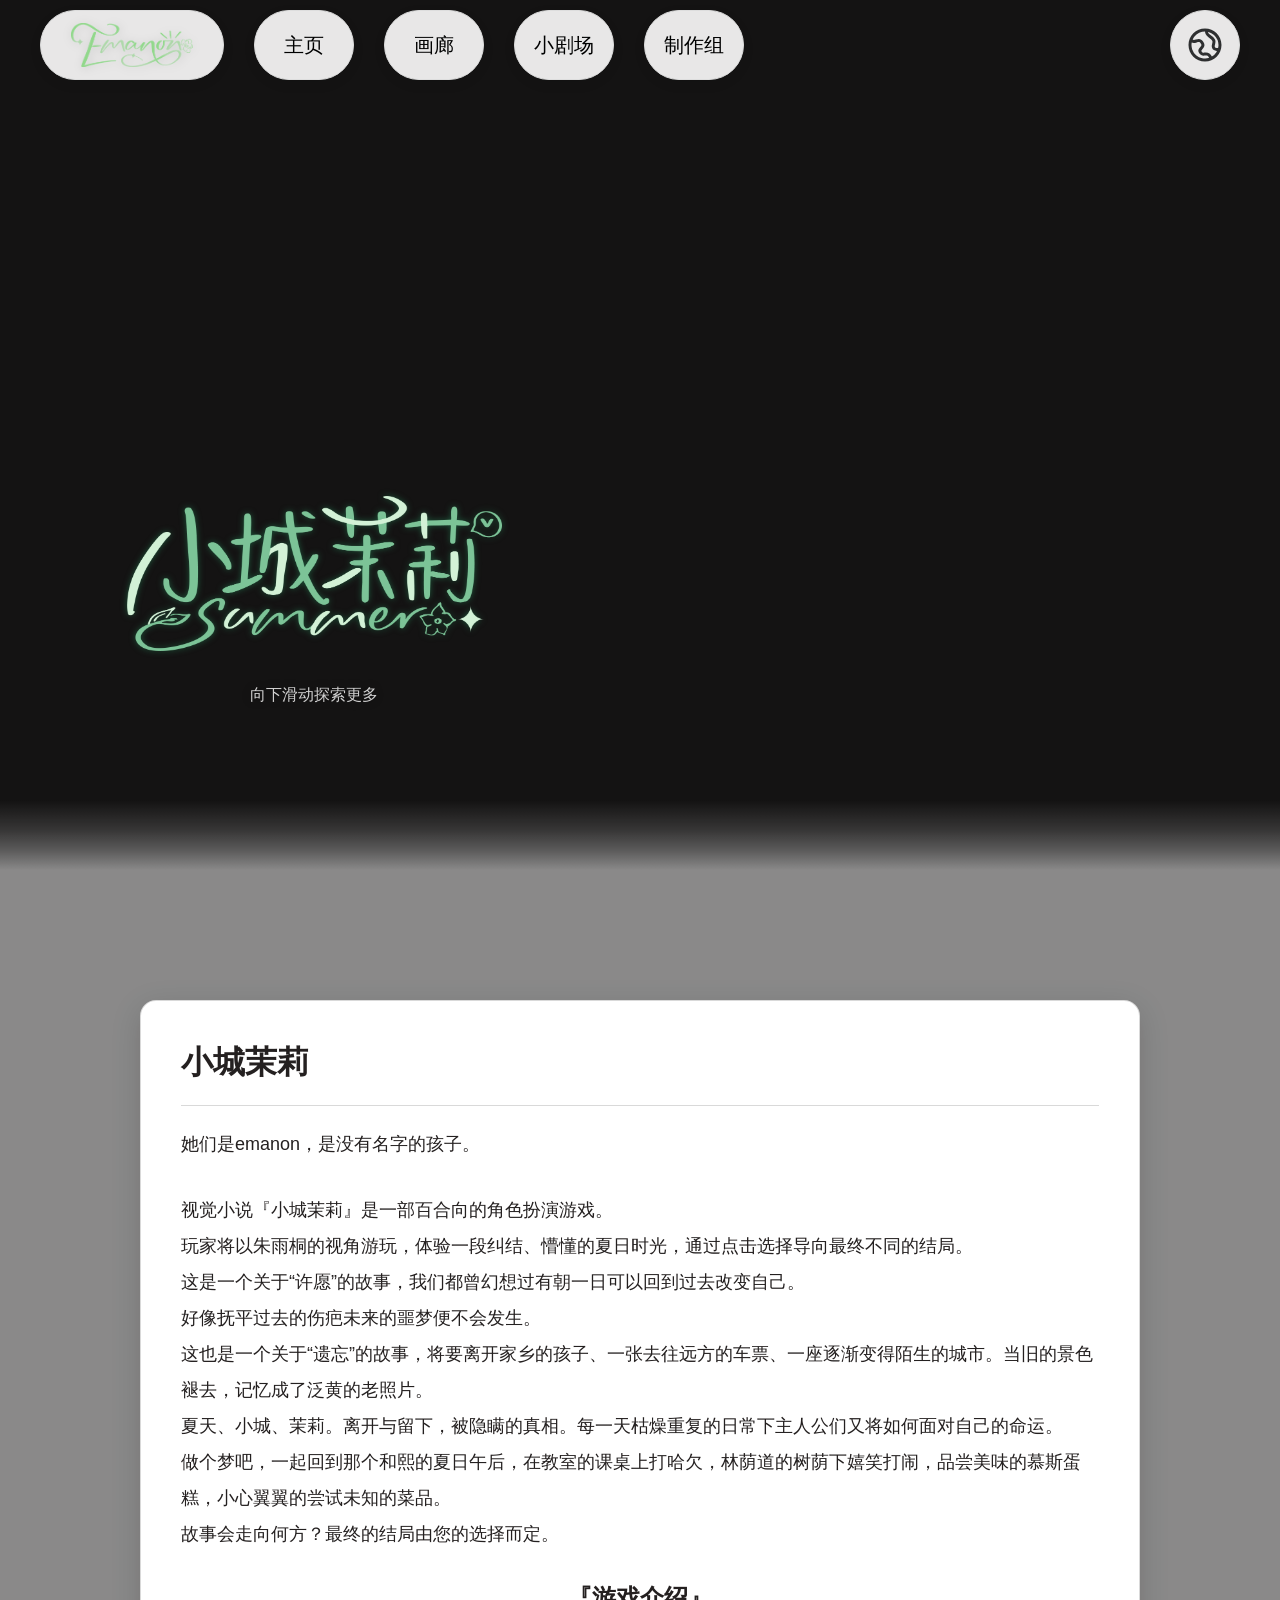
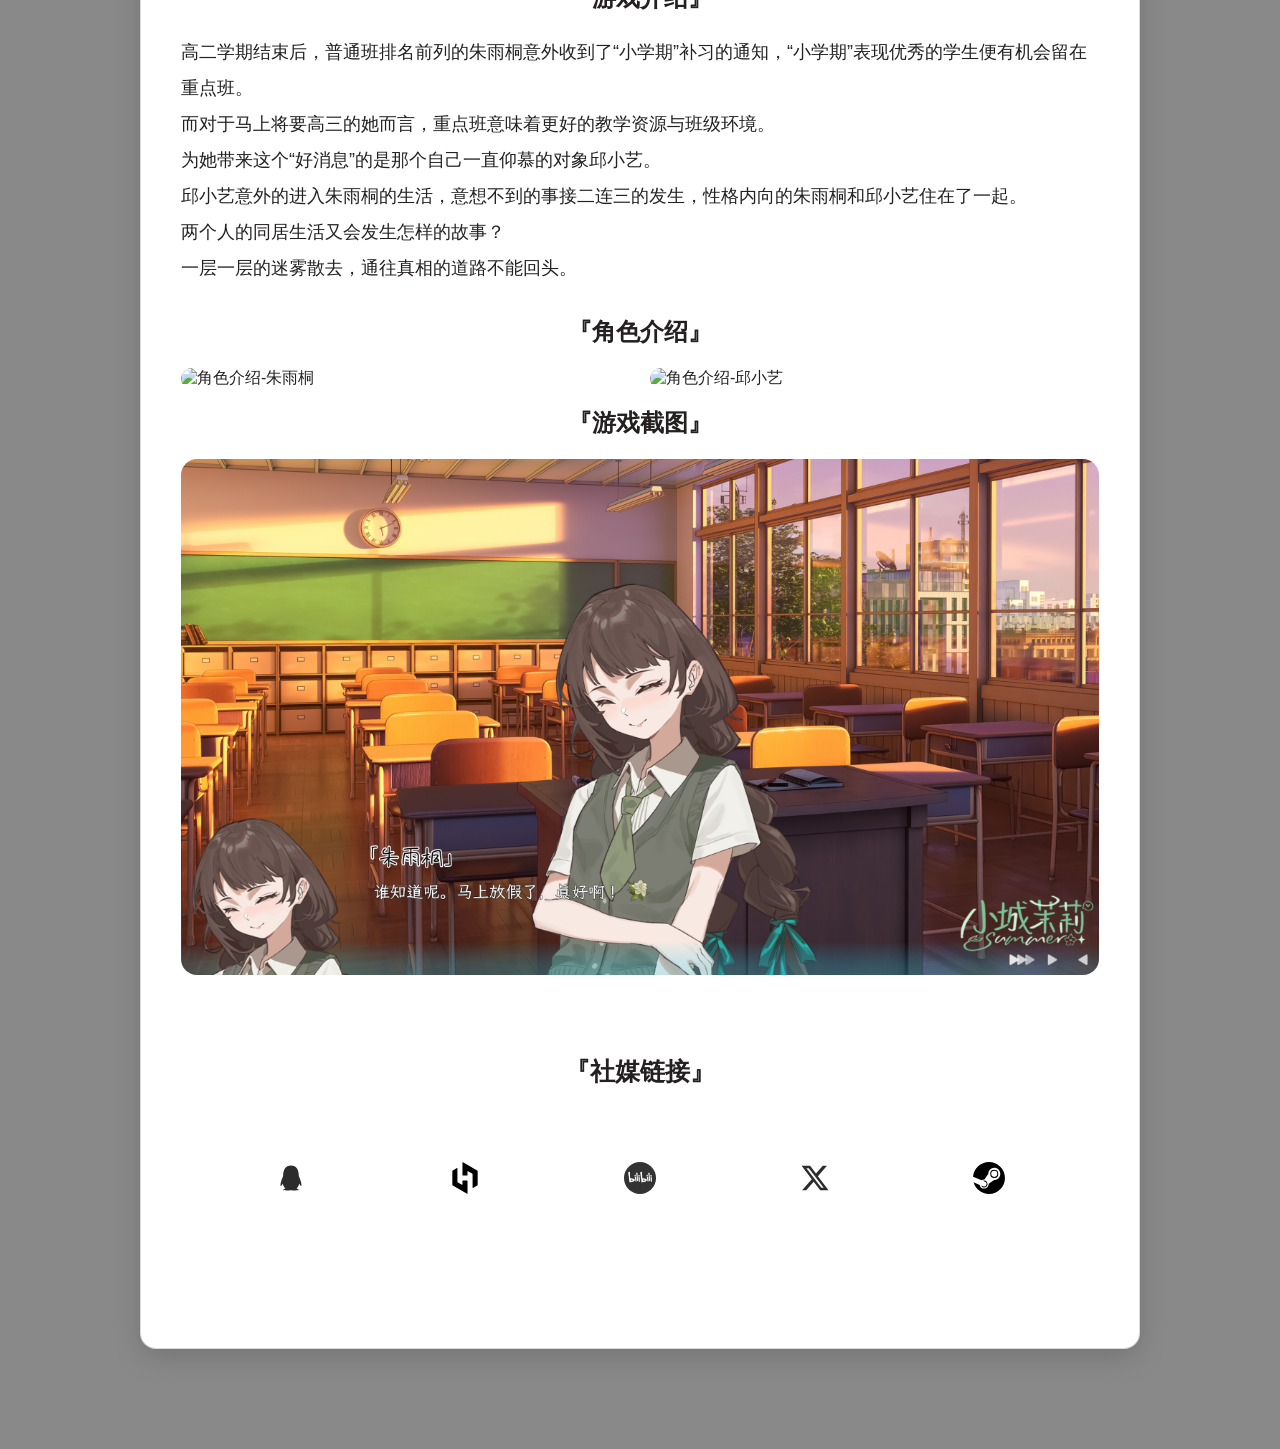
==== commit 6d18e752: "增加页面切换，优化布局" ====
--- a/index.html
+++ b/index.html
@@ -8,16 +8,18 @@
     <meta name="description" content="视觉小说『小城茉莉』是一部百合向的角色扮演游戏。玩家将以朱雨桐的视角游玩，体验一段纠结、懵懂的夏日时光，通过点击选择导向最终不同的结局。这是一个关于“许愿”的故事，我们都曾幻想过有朝一日可以回到过去改变自己。好像抚平过去的伤疤未来的噩梦便不会发生。这也是一个关于“遗忘”的故事，将要离开家乡的孩子、一张去往远方的车票、一座逐渐变得陌生的城市。当旧的景色褪去，记忆成了泛黄的老照片。夏天、小城、茉莉。离开与留下，被隐瞒的真相。每一天枯燥重复的日常下主人公们又将如何面对自己的命运。做个梦吧，一起回到那个和熙的夏日午后，在教室的课桌上打哈欠，林荫道的树荫下嬉笑打闹，品尝美味的慕斯蛋糕，小心翼翼的尝试未知的菜品。故事会走向何方？最终的结局由您的选择而定。">
     <meta neme="author" content="Akrin724">
     <meta property="og:title" content="小城茉莉官方网站"/>
-    <meta property="og:image" content="https://www.summer-jasmine.com/image/小城茉莉3.png"/>
+    <meta property="og:image" content="https://www.summer-jasmine.com/image/小城茉莉.png"/>
     <meta property="og:description" content="小城茉莉官方网站。视觉小说『小城茉莉』是一部百合向的角色扮演游戏。玩家将以朱雨桐的视角游玩，体验一段纠结、懵懂的夏日时光，通过点击选择导向最终不同的结局。">
     <meta property="og:type" content="website">
     <link rel="icon" href="image/icon.ico" type="image/png">
     <link rel="stylesheet" href="css/styles.css">
+    <link rel="stylesheet" href="css/switch.css">
     <script src="script/gallery.js" type="module"></script>
     <script src="script/botton.js" type="module"></script>
     <script src="script/bgm.js" type="module"></script>
     <script src="script/navbar.js" defer></script>
     <script src="script/lang.js" type="module"></script>
+    <script src="script/page-switch.js" type="module"></script>
 </head>
 <body>
     <audio id="bgm" autoplay loop>
@@ -71,8 +73,20 @@
             </div>
         </div>
 
-        <div>
-            
+        <div class="switch">
+            <button class="switch-button" id="switchButton">
+                <svg t="1789137023243" class="icon" viewBox="0 0 1024 1024" version="1.1" xmlns="http://www.w3.org/2000/svg" p-id="5491" data-darkreader-inline-fill="" width="200" height="200"><path d="M362 62H182c-66 0-120 54-120 120v180c0 66 54 120 120 120h180c66 0 120-54 120-120V182c0-66-54-120-120-120z m30 270c0 33-27 60-60 60H212c-33 0-60-27-60-60V212c0-33 27-60 60-60h120c33 0 60 27 60 60v120zM362 542H182c-66 0-120 54-120 120v180c0 66 54 120 120 120h180c66 0 120-54 120-120V662c0-66-54-120-120-120z m30 270c0 33-27 60-60 60H212c-33 0-60-27-60-60V692c0-33 27-60 60-60h120c33 0 60 27 60 60v120zM842 62H662c-66 0-120 54-120 120v180c0 66 54 120 120 120h180c66 0 120-54 120-120V182c0-66-54-120-120-120z m30 270c0 33-27 60-60 60H692c-33 0-60-27-60-60V212c0-33 27-60 60-60h120c33 0 60 27 60 60v120zM842 542H662c-66 0-120 54-120 120v180c0 66 54 120 120 120h180c66 0 120-54 120-120V662c0-66-54-120-120-120z m30 270c0 33-27 60-60 60H692c-33 0-60-27-60-60V692c0-33 27-60 60-60h120c33 0 60 27 60 60v120z" fill="" p-id="5492"></path></svg>
+            </button>
+
+            <div class="switch-menu" id="switchMenu">
+                <a href="index.html" data-page="index">主页</a>
+
+                <a href="gallery.html" data-page="gallery">画廊</a>
+
+                <a href="theater.html" data-page="theater">小剧场</a>
+
+                <a href="about.html" data-page="about">关于我们</a>
+            </div>
         </div>
     </header>
 
--- a/css/styles.css
+++ b/css/styles.css
@@ -21,12 +21,6 @@
     background: #141313;
     color: white;
     font-family: "LXGWWenKai", sans-serif;
-}
-
-body svg {
-    user-select: none;
-    -webkit-user-select: none;
-    -webkit-user-drag: none;
 }
 
 /* 导航栏 */
@@ -117,7 +111,7 @@
     transform: scale(1.1);
 }
 
-@media (max-width:768px) {
+@media (max-width:888px) {
     .guide {
         display: none;
     }
@@ -243,7 +237,7 @@
     text-shadow: 0 0 10px rgb(0, 0, 0, 0.5);
 }
 
-@media (max-width: 768px) {
+@media (max-width: 1300px) {
     .hero-content {
         width: 500px;
         text-align: center;
@@ -496,3 +490,9 @@
     opacity: 1;
     visibility: visible;
 }
+
+body svg {
+    user-select: none;
+    -webkit-user-select: none;
+    -webkit-user-drag: none;
+}
--- a/css/switch.css
+++ b/css/switch.css
@@ -0,0 +1,107 @@
+.switch {
+    position: fixed;
+    top: 10px;
+    left: 15px;
+    z-index: 1000;
+}
+
+/* 顶部按钮 */
+.switch-button {
+    display: flex;
+    align-items: center;
+    justify-content: center;
+
+    width: 70px;
+    height: 70px;
+
+    padding: 10px 16px;
+
+    border: 1px solid #ddd;
+    border-radius: 50%;
+
+    background: rgba(255, 255, 255, 0.9);
+    box-shadow: 0 4px 12px rgba(0, 0, 0, 0.08);
+
+    cursor: pointer;
+}
+
+/* 下拉菜单 */
+.switch-menu {
+    position: absolute;
+
+    top: calc(100% + 8px);
+    left: 0;
+
+    min-width: 140px;
+    padding: 6px;
+
+    background: rgba(255, 255, 255, 0.9);
+    border: 1px solid #ddd;
+    border-radius: 14px;
+
+    box-shadow: 0 8px 25px rgba(0, 0, 0, 0.12);
+
+    opacity: 0;
+    visibility: hidden;
+    transform: translateY(-5px);
+
+    transition:
+        opacity 0.2s ease,
+        transform 0.2s ease,
+        visibility 0.2s;
+}
+
+/* 打开状态 */
+.switch-menu.active {
+    opacity: 1;
+    visibility: visible;
+    transform: translateY(0);
+}
+
+/* 菜单里的语言 */
+.switch-menu a {
+    width: 100%;
+    padding: 9px 12px;
+
+    display: flex;
+    flex-direction: column;
+
+    border: none;
+    border-radius: 9px;
+
+    background: transparent;
+
+    text-align: left;
+    cursor: pointer;
+}
+
+/* 鼠标悬停 */
+.switch-menu a:hover {
+    background: #f2f2f2;
+}
+
+/* 当前语言 */
+.switch-menu a.active {
+    background: #e6effc;
+    color: #2c66c5;
+    font-weight: 600;
+}
+
+
+/* =========================
+   只在手机端显示
+   ========================= */
+@media (min-width: 769px) {
+    .switch {
+        display: none;
+    }
+}
+
+/* 设定字体颜色 */
+.switch-menu a,
+.switch-menu a:visited,
+.switch-menu a:hover,
+.switch-menu a:active {
+    color: #242020;
+    text-decoration: none;
+}
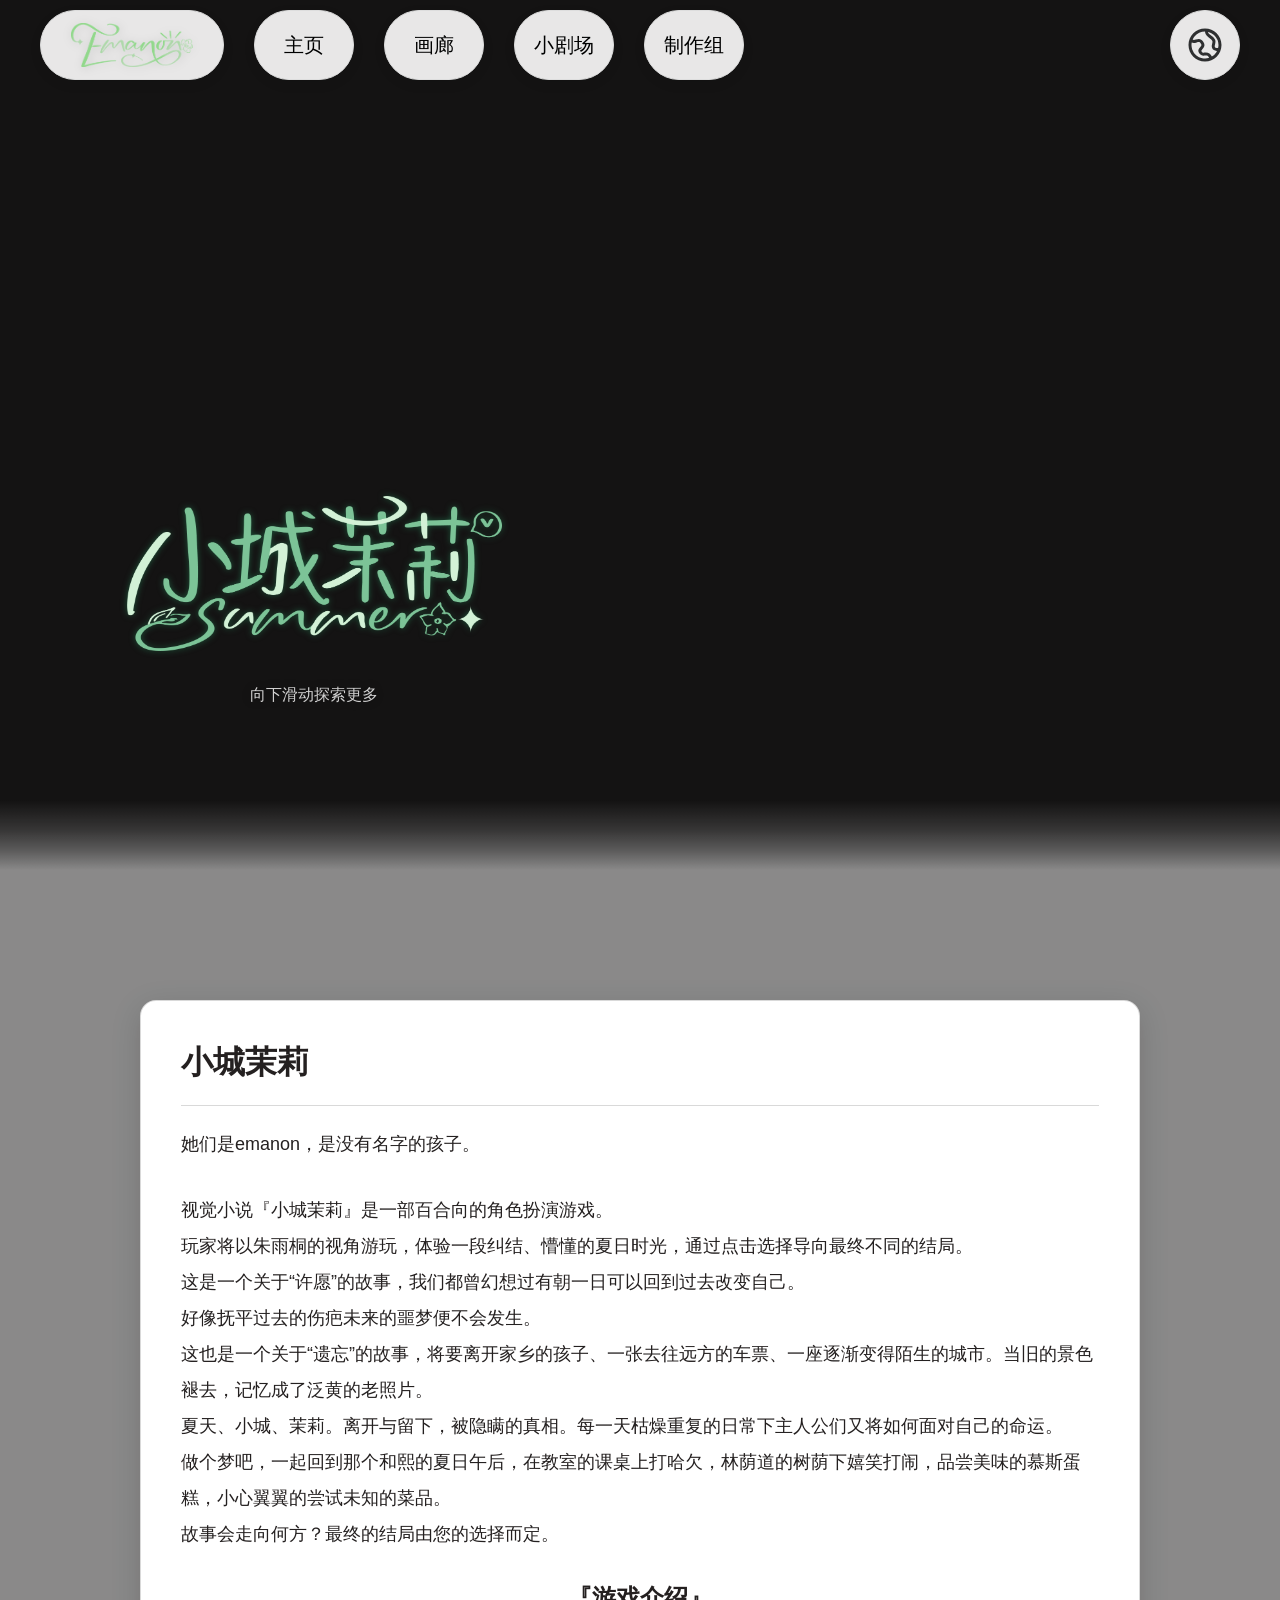
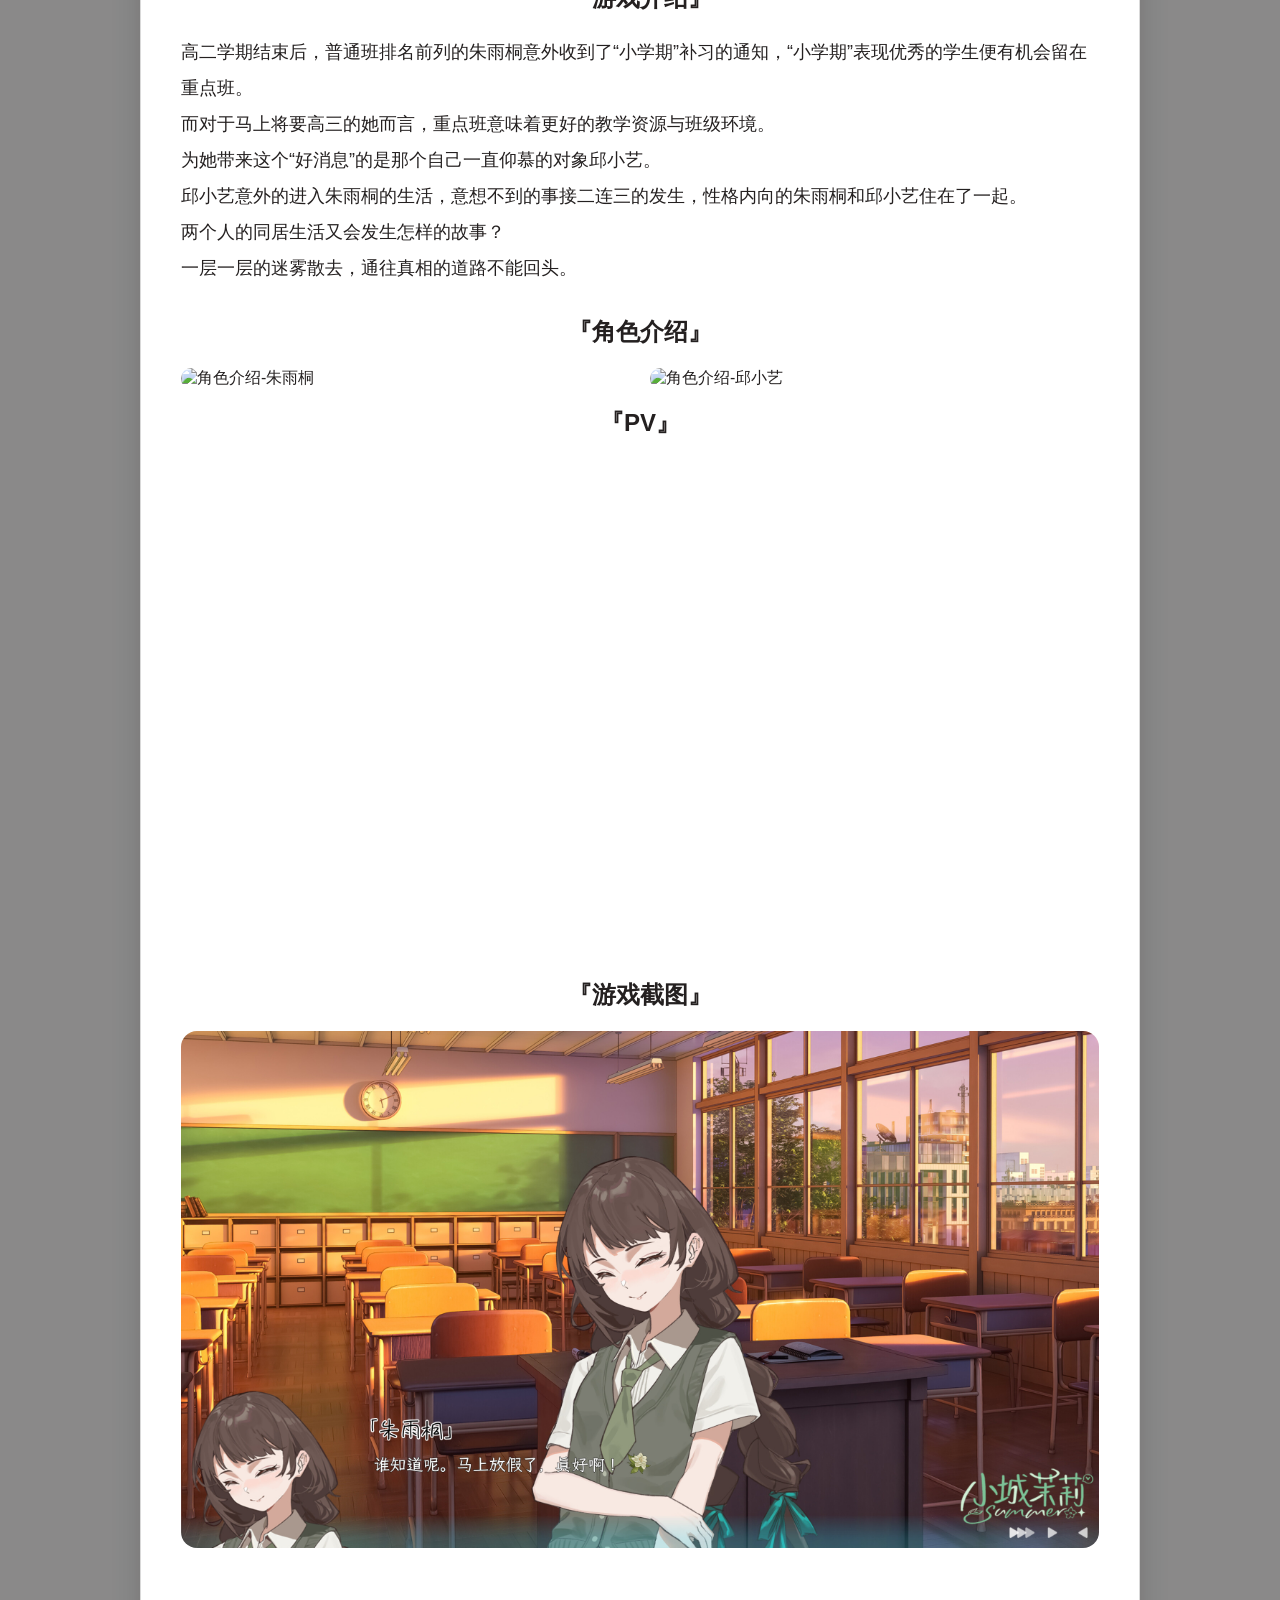
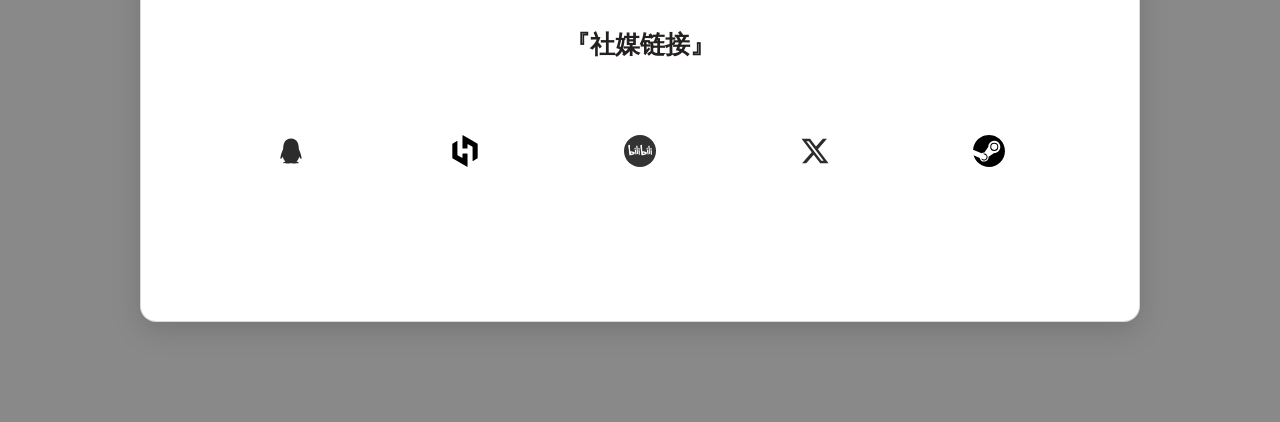
==== commit 9a31f138: "增加PV" ====
--- a/index.html
+++ b/index.html
@@ -83,7 +83,7 @@
 
                 <a href="gallery.html" data-page="gallery">画廊</a>
 
-                <a href="theater.html" data-page="theater">小剧场</a>
+                <a href="story.html" data-page="story">小剧场</a>
 
                 <a href="about.html" data-page="about">关于我们</a>
             </div>
@@ -148,6 +148,11 @@
                 </div>
             </div>
             <br>
+
+            <h3>『PV』</h3>
+            <div class="pv">
+                <iframe height="100%" width="100%" src="//player.bilibili.com/player.html?isOutside=true&aid=117176975558666&bvid=BV1QH4k6GEVT&cid=41385462729&p=1" scrolling="no" border="0" frameborder="no" framespacing="0" allowfullscreen="true"></iframe>
+            </div>
             
             <h3 data-i18n="read.h4">『游戏截图』</h3>
 
--- a/css/styles.css
+++ b/css/styles.css
@@ -314,6 +314,7 @@
     max-width: 1000px;
     margin: 0 auto;
     padding: 40px;
+    overflow-wrap: anywhere;
     background: rgb(255, 255, 255);
     color:#242020;
     border-radius: 16px;
@@ -352,6 +353,13 @@
     .read h3 {
         font-size: 21px;
     }
+}
+
+.pv{
+    display: block;
+    max-width: 1000px;
+    aspect-ratio: 16 / 9;
+    border-radius: 12px;
 }
 
 /* 人物展示 */
--- a/css/switch.css
+++ b/css/switch.css
@@ -1,6 +1,5 @@
 .switch {
     position: fixed;
-    top: 10px;
     left: 15px;
     z-index: 1000;
 }
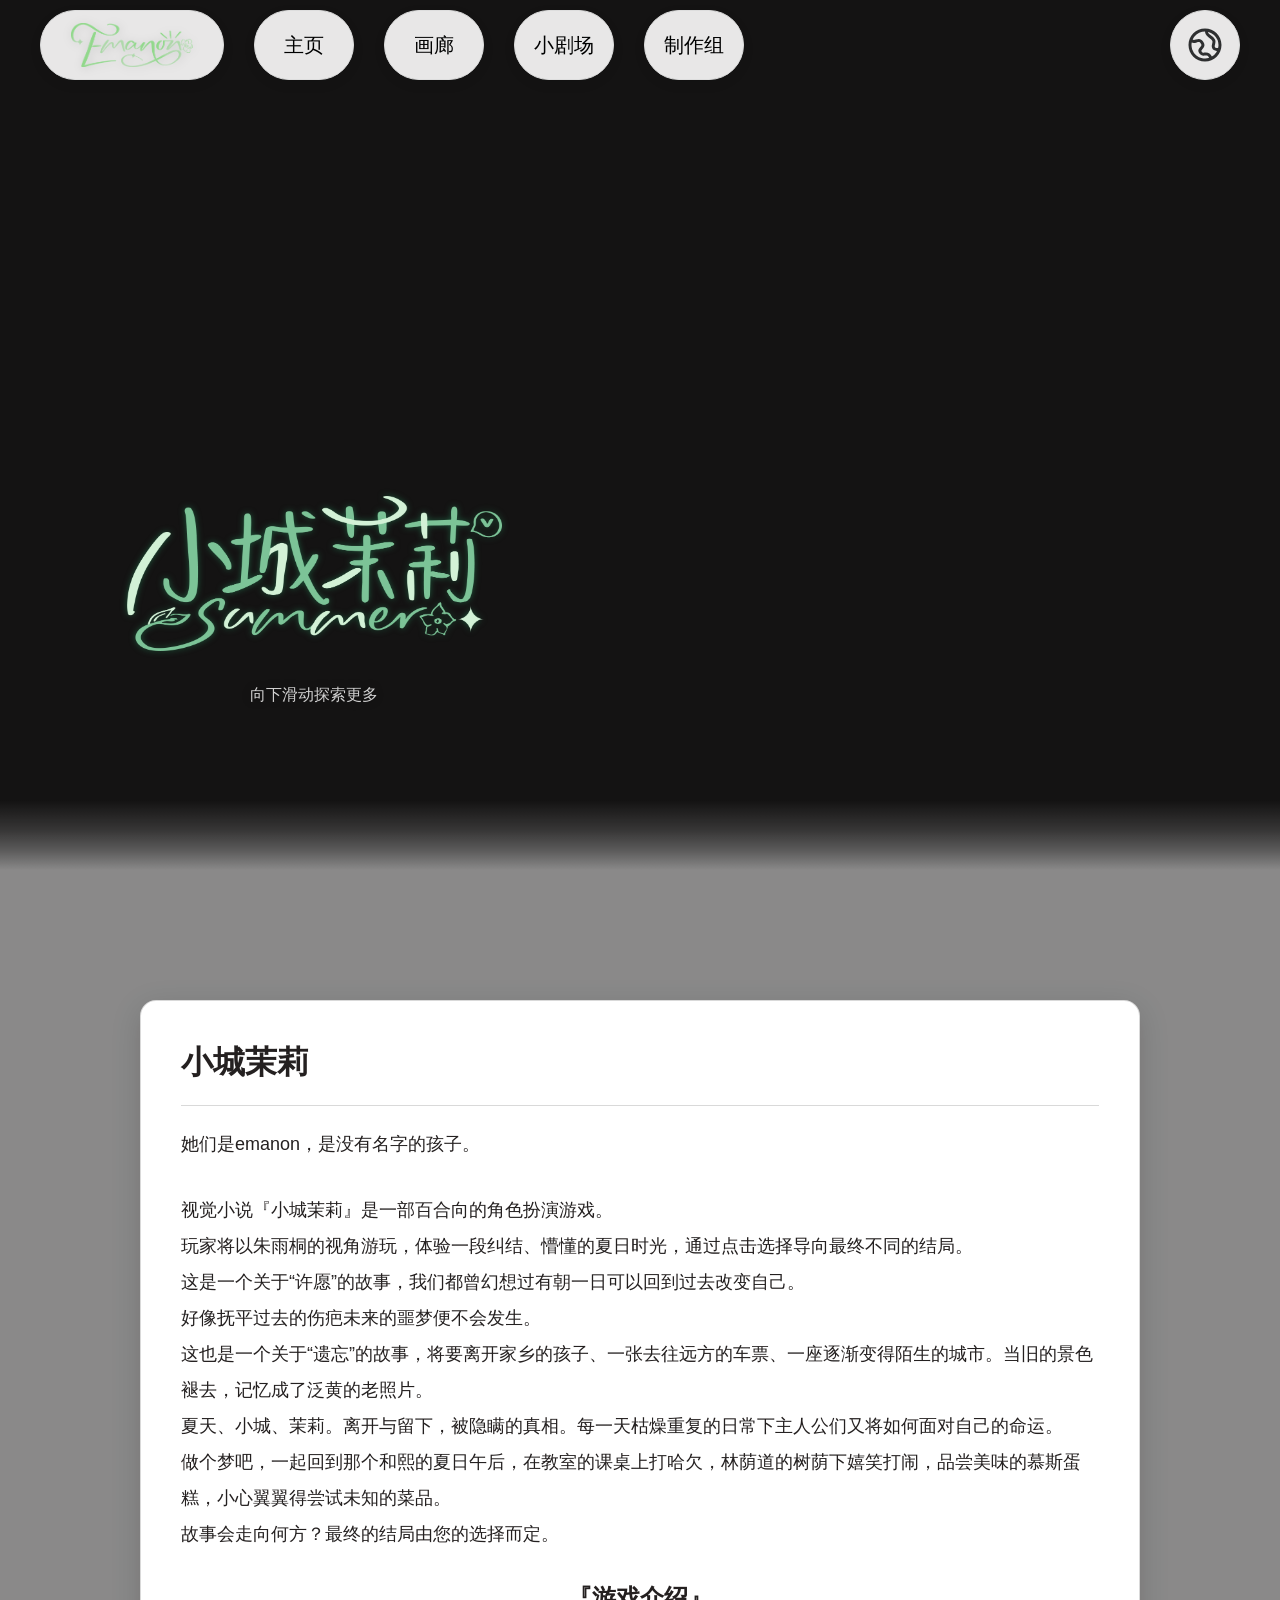
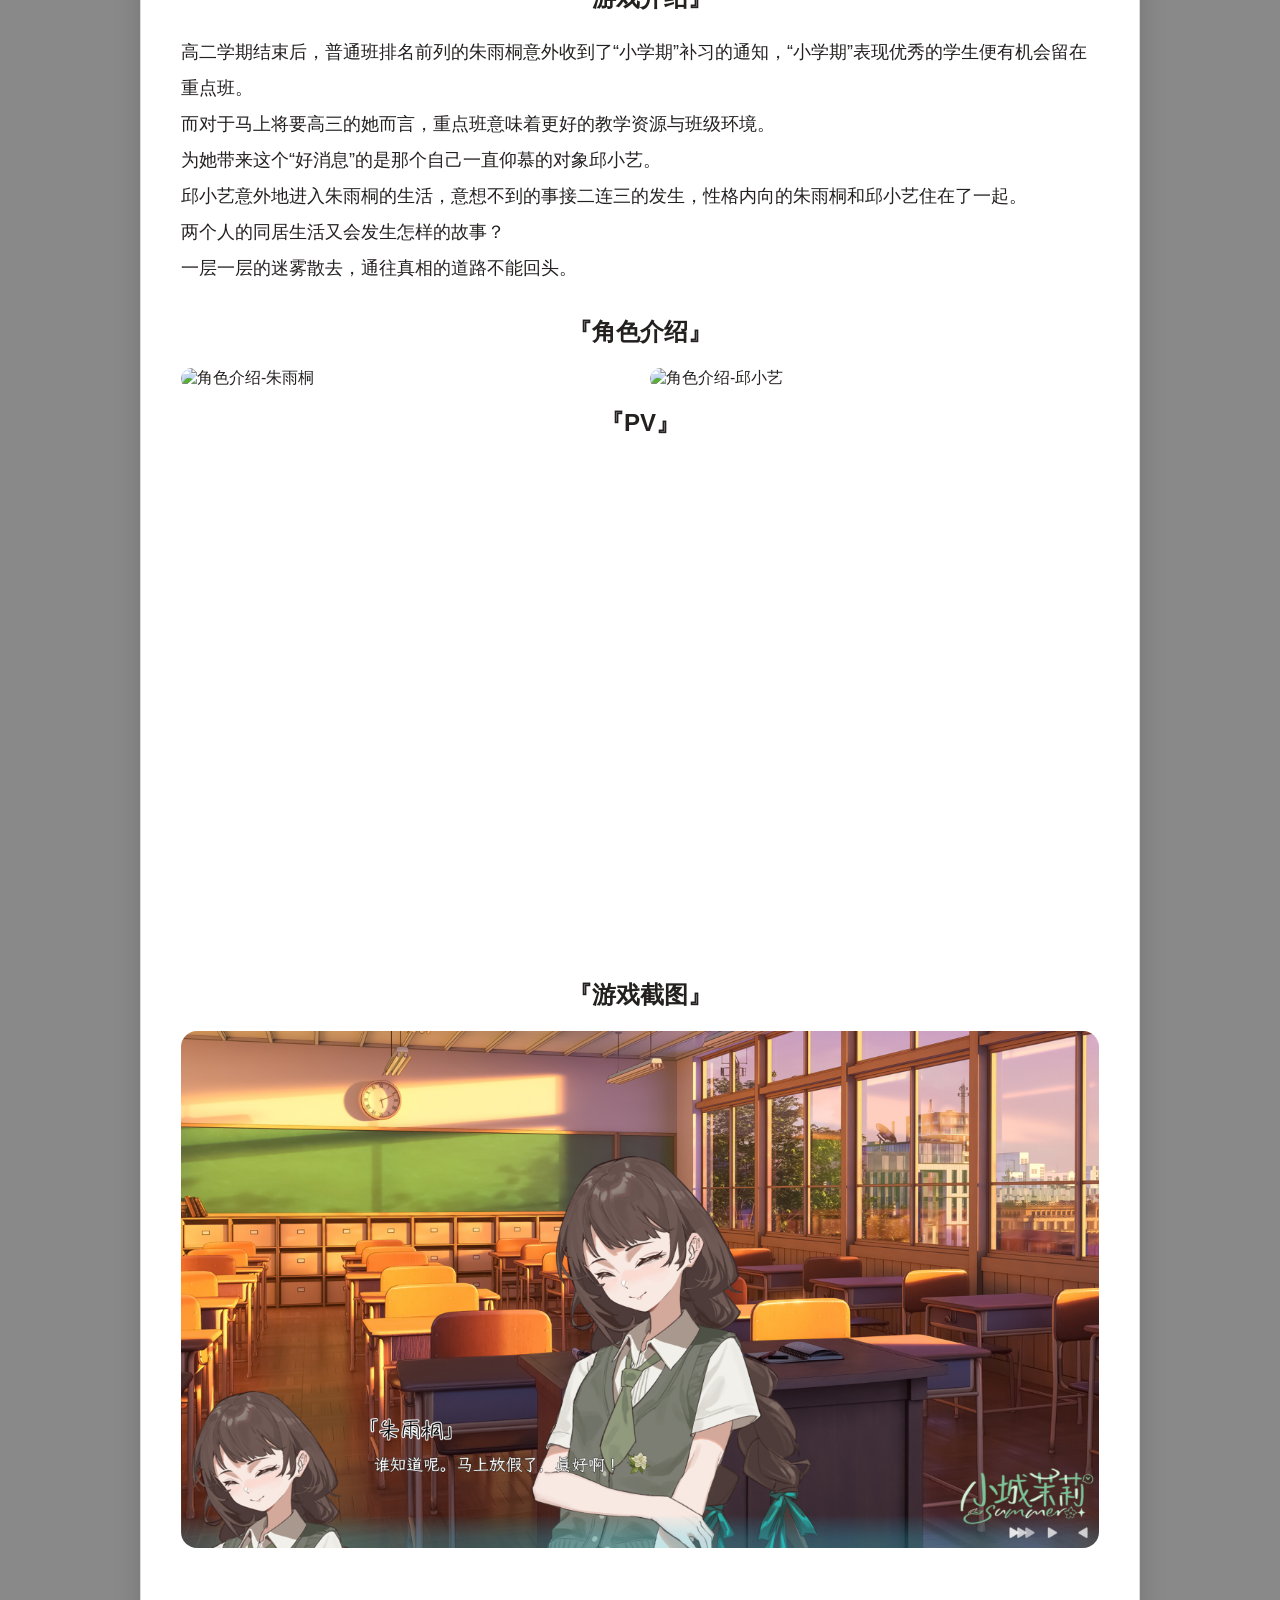
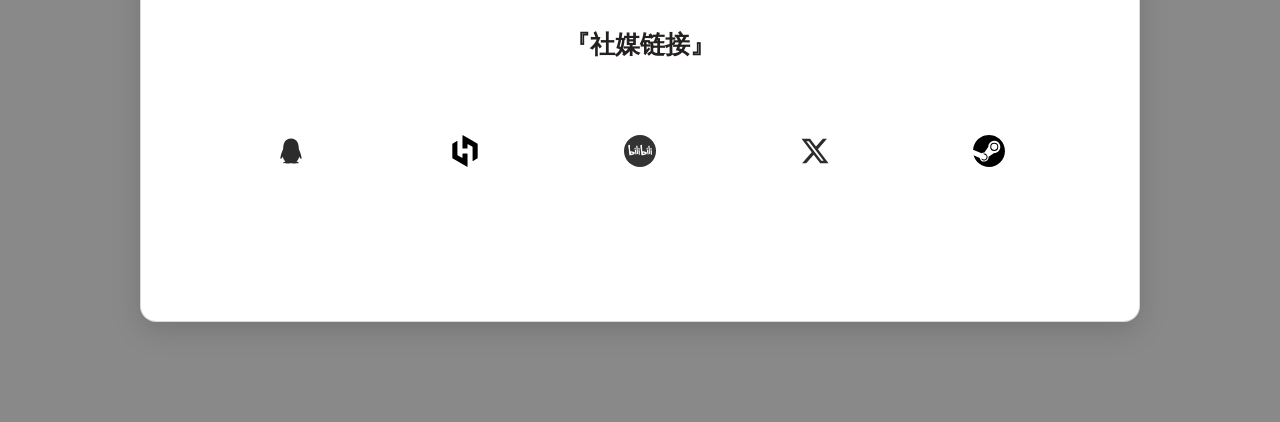
==== commit c67092b9: "修正错别字" ====
--- a/index.html
+++ b/index.html
@@ -116,7 +116,7 @@
                 
                 夏天、小城、茉莉。离开与留下，被隐瞒的真相。每一天枯燥重复的日常下主人公们又将如何面对自己的命运。<br>
                 
-                做个梦吧，一起回到那个和熙的夏日午后，在教室的课桌上打哈欠，林荫道的树荫下嬉笑打闹，品尝美味的慕斯蛋糕，小心翼翼的尝试未知的菜品。<br>
+                做个梦吧，一起回到那个和熙的夏日午后，在教室的课桌上打哈欠，林荫道的树荫下嬉笑打闹，品尝美味的慕斯蛋糕，小心翼翼得尝试未知的菜品。<br>
                 
                 故事会走向何方？最终的结局由您的选择而定。
             </p>
@@ -130,7 +130,7 @@
                 
                 为她带来这个“好消息”的是那个自己一直仰慕的对象邱小艺。<br>
                 
-                邱小艺意外的进入朱雨桐的生活，意想不到的事接二连三的发生，性格内向的朱雨桐和邱小艺住在了一起。<br>
+                邱小艺意外地进入朱雨桐的生活，意想不到的事接二连三的发生，性格内向的朱雨桐和邱小艺住在了一起。<br>
                 
                 两个人的同居生活又会发生怎样的故事？<br>
             
--- a/css/styles.css
+++ b/css/styles.css
@@ -359,7 +359,6 @@
     display: block;
     max-width: 1000px;
     aspect-ratio: 16 / 9;
-    border-radius: 12px;
 }
 
 /* 人物展示 */
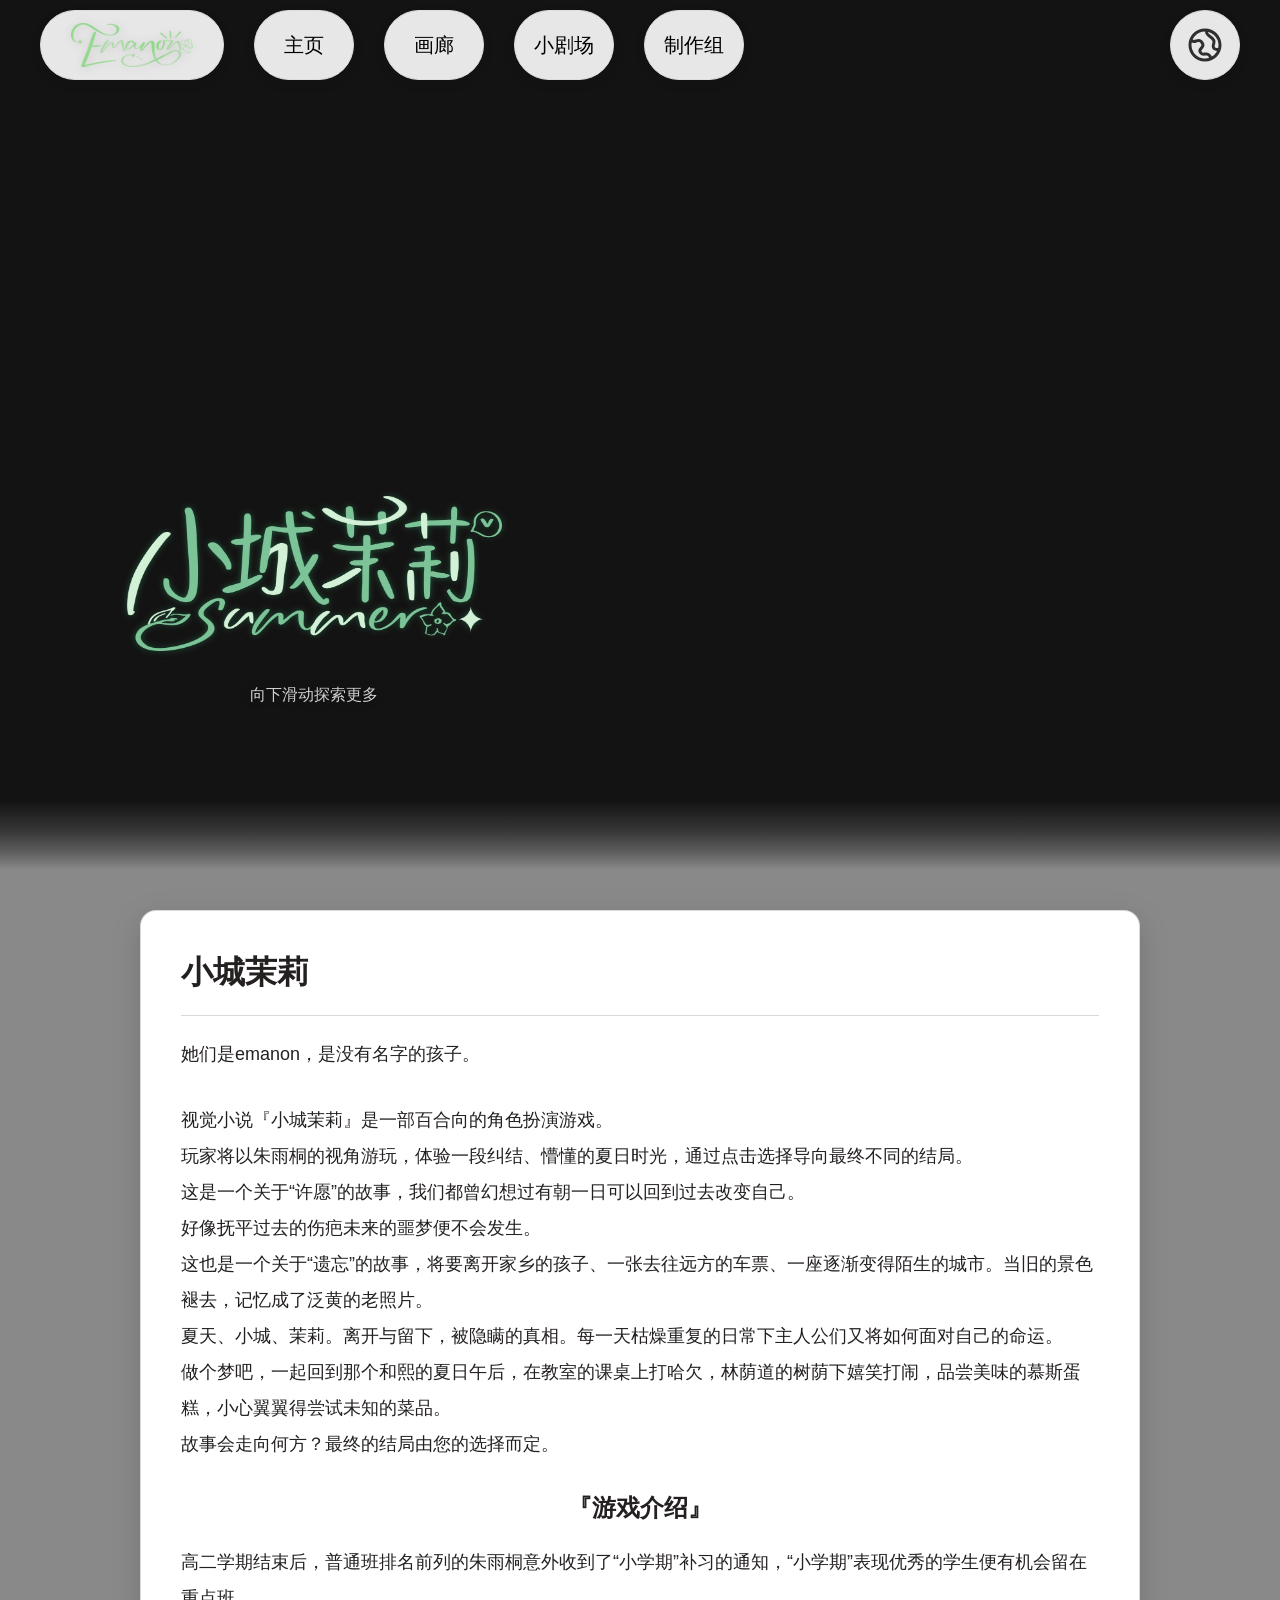
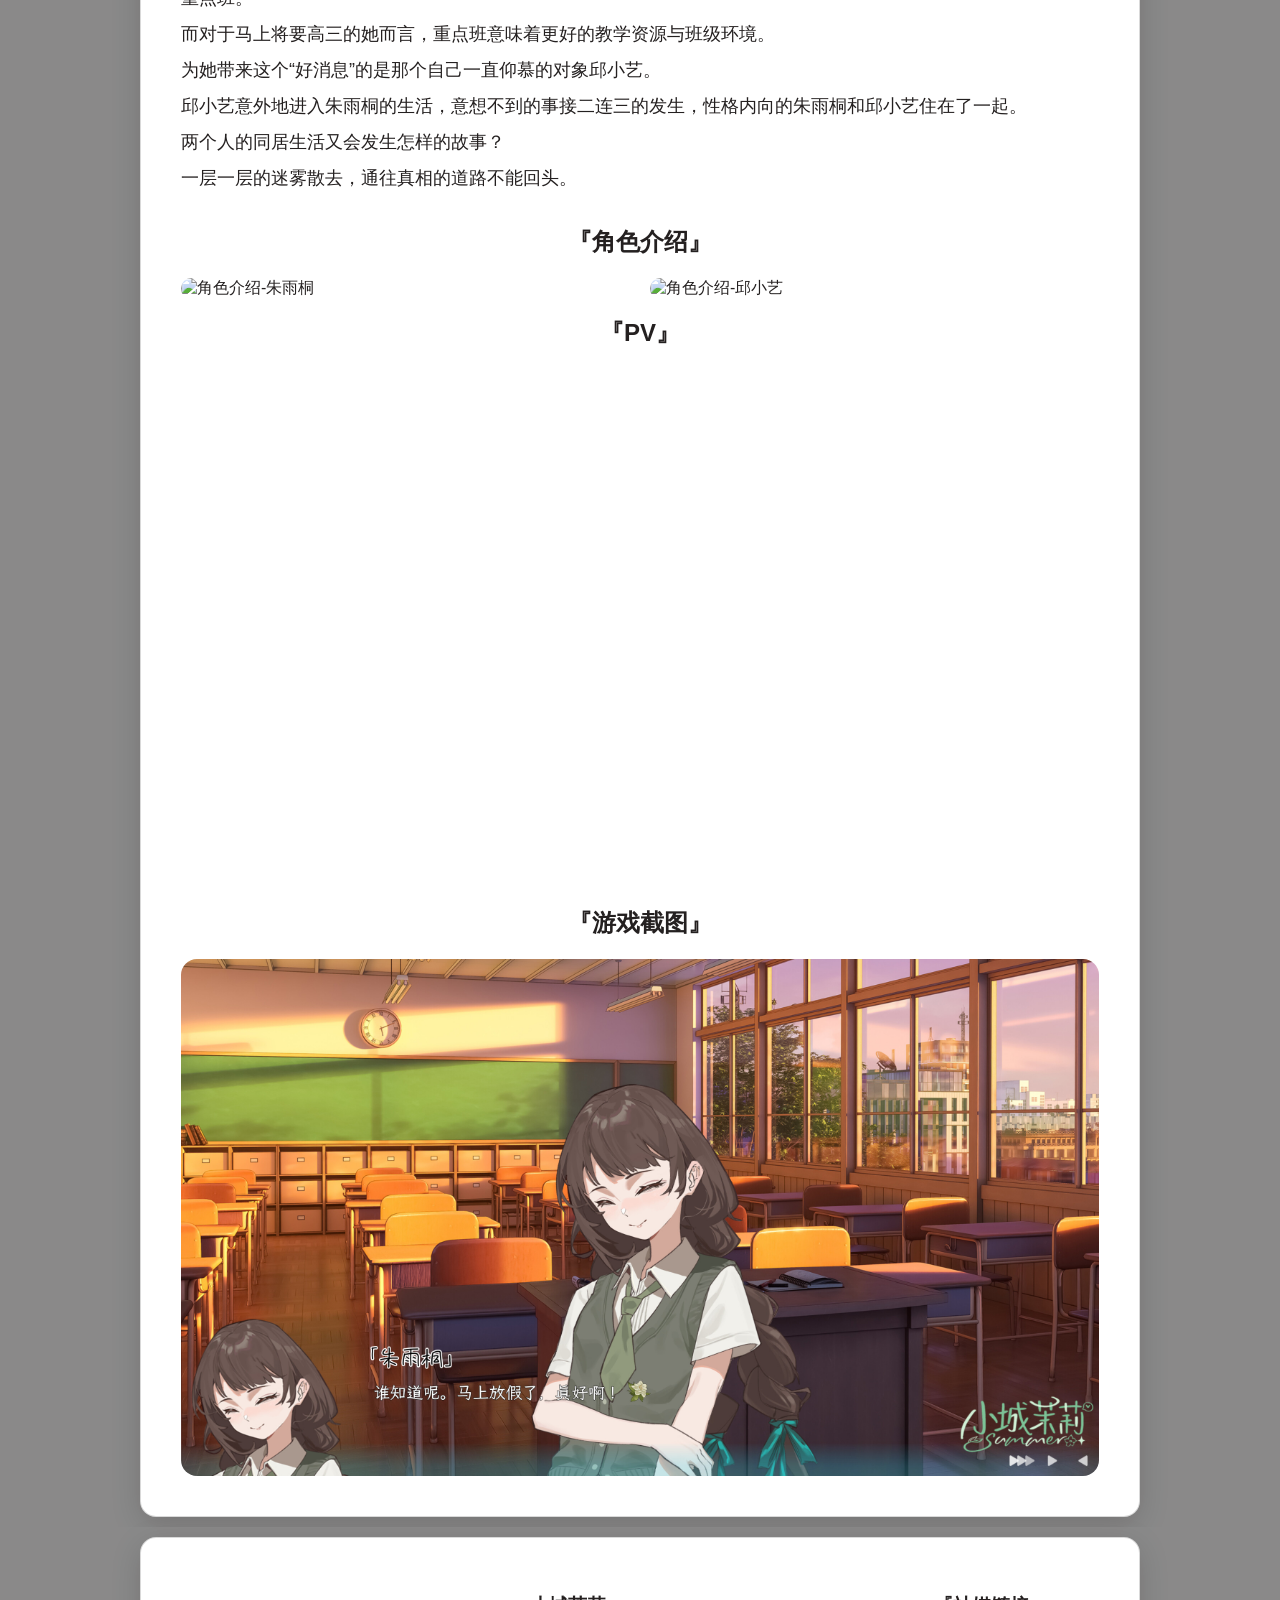
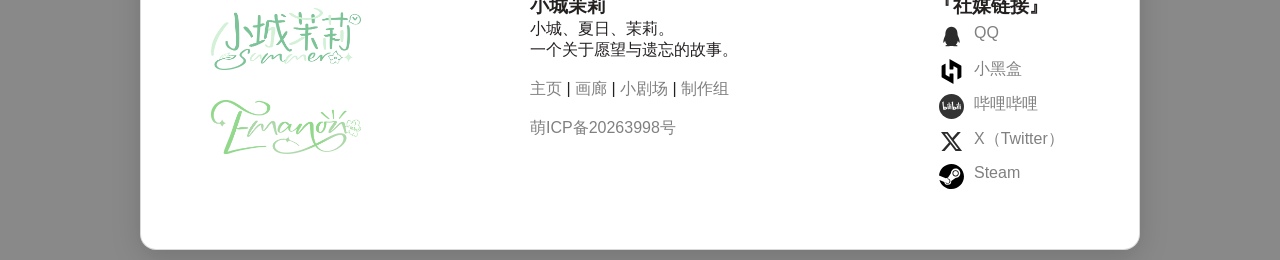
==== commit be1d2381: "增加页脚，为About页面增加头像点击跳转" ====
--- a/index.html
+++ b/index.html
@@ -79,13 +79,13 @@
             </button>
 
             <div class="switch-menu" id="switchMenu">
-                <a href="index.html" data-page="index">主页</a>
-
-                <a href="gallery.html" data-page="gallery">画廊</a>
-
-                <a href="story.html" data-page="story">小剧场</a>
-
-                <a href="about.html" data-page="about">关于我们</a>
+                <a href="index.html" data-page="index" data-i18n="guide.a">主页</a>
+
+                <a href="gallery.html" data-page="gallery" data-i18n="guide.b">画廊</a>
+
+                <a href="story.html" data-page="story" data-i18n="guide.c">小剧场</a>
+
+                <a href="about.html" data-page="about" data-i18n="guide.d">关于我们</a>
             </div>
         </div>
     </header>
@@ -153,6 +153,7 @@
             <div class="pv">
                 <iframe height="100%" width="100%" src="//player.bilibili.com/player.html?isOutside=true&aid=117176975558666&bvid=BV1QH4k6GEVT&cid=41385462729&p=1" scrolling="no" border="0" frameborder="no" framespacing="0" allowfullscreen="true"></iframe>
             </div>
+            <br>
             
             <h3 data-i18n="read.h4">『游戏截图』</h3>
 
@@ -180,7 +181,6 @@
                 <div class="gallery-item">
                     <img data-i18n-src="gallery.6" src="https://shared.fastly.steamstatic.com/store_item_assets/steam/apps/4457660/80e51da39159056854596a358bab55eed72ce8c8/ss_80e51da39159056854596a358bab55eed72ce8c8.1920x1080.jpg?t=1788184471" alt="游戏截图6">
                 </div>
-
             </div>
 
             <section class="find-us">
@@ -210,6 +210,63 @@
             </section>
         </div>
     </main>
+
+    <footer class="footer-bg">
+        <div class="footer">
+            <div class="footer-logo">
+                <img src="image/小城茉莉.png">
+                <img src="image/emanon.png">
+            </div>
+
+            <div class="footer-l">
+                <h3 data-i18n="read.h1">小城茉莉</h3>
+                <p class="footer-description" data-i18n="footer-description">
+                    小城、夏日、茉莉。<br>
+                    一个关于愿望与遗忘的故事。
+                </p>
+                <br>
+                <a href="index.html" data-page="index" data-i18n="guide.a">主页</a> |
+
+                <a href="gallery.html" data-page="gallery" data-i18n="guide.b">画廊</a> |
+
+                <a href="story.html" data-page="story" data-i18n="guide.c">小剧场</a> |
+
+                <a href="about.html" data-page="about" data-i18n="guide.d">关于我们</a>
+                <br><br>
+                <a href="https://icp.gov.moe/?keyword=20263998" target="_blank">萌ICP备20263998号</a>
+            </div>
+
+            <div class="footer-r">
+                <h3 data-i18n="read.h5">社媒链接</h3>
+                <div class="social-links">
+                    <a href="https://qun.qq.com/universal-share/share?ac=1&authKey=0LxD82da8F%2BqnuDr2%2Bq3DOtvQe1qIa%2BkENboCDWBUrXOvLZ1bRdNlawzQ6dkMMpJ&busi_data=eyJncm91cENvZGUiOiIxMDU0OTgxMTk3IiwidG9rZW4iOiIyZlFDK0c1UlVacjlXQ2lNc3k1L0JyMkxSUnBnOHRpbzVyNFJIdUR0emgzYytKVnlncGpCQ0tIUEI0Y1hYQU9IIiwidWluIjoiMzIwNjg4NzM0MyJ9&data=VyXG5CDoMmVM1BfmZ4EtECPs9K6eiYBQJ_RgdxCuk58BqJscHw5bgGNISNsrzKm-EtvhPhfFBbfRJgbccw-dzQ&svctype=4&tempid=h5_group_info" class="social-item">
+                        <svg t="1788669356824" class="icon" viewBox="0 0 1024 1024" version="1.1" xmlns="http://www.w3.org/2000/svg" p-id="5473" width="200" height="200"><path d="M824.8 613.2c-16-51.4-34.4-94.6-62.7-165.3C766.5 262.2 689.3 112 511.5 112 331.7 112 256.2 265.2 261 447.9c-28.4 70.8-46.7 113.7-62.7 165.3-34 109.5-23 154.8-14.6 155.8 18 2.2 70.1-82.4 70.1-82.4 0 49 25.2 112.9 79.8 159-26.4 8.1-85.7 29.9-71.6 53.8 11.4 19.3 196.2 12.3 249.5 6.3 53.3 6 238.1 13 249.5-6.3 14.1-23.8-45.3-45.7-71.6-53.8 54.6-46.2 79.8-110.1 79.8-159 0 0 52.1 84.6 70.1 82.4 8.5-1.1 19.5-46.4-14.5-155.8z" p-id="5474" fill="#2c2c2c"></path></svg>
+                        <p>QQ</p>
+                    </a>
+
+                    <a href="https://www.xiaoheihe.cn/app/user/profile/23232178" class="social-item">
+                        <svg t="1788669440632" class="icon" viewBox="0 0 1024 1024" version="1.1" xmlns="http://www.w3.org/2000/svg" p-id="6981" width="200" height="200"><path d="M901.12 268.288c9.216 5.12 16.384 17.408 16.384 27.648v430.08c0 10.24-7.168 22.528-16.384 27.648L771.072 829.44c-9.216 5.12-16.384 1.024-16.384-9.216V399.36c0-10.24-7.168-22.528-16.384-27.648L608.256 296.96c-9.216-5.12-16.384-1.024-16.384 9.216v106.496c0 10.24-8.192 18.432-18.432 18.432H449.536c-10.24 0-18.432-8.192-18.432-18.432V16.384c0-10.24 7.168-14.336 16.384-9.216L901.12 268.288zM431.104 611.328c0-10.24 8.192-18.432 18.432-18.432h124.928c10.24 0 18.432 8.192 18.432 18.432v396.288c0 10.24-7.168 14.336-16.384 9.216L122.88 754.688c-9.216-5.12-16.384-17.408-16.384-27.648V296.96c0-10.24 7.168-22.528 16.384-27.648L252.928 194.56c9.216-5.12 16.384-1.024 16.384 9.216V624.64c0 10.24 7.168 22.528 16.384 27.648L414.72 727.04c9.216 5.12 16.384 1.024 16.384-9.216V611.328z" p-id="6982"></path></svg>
+                        <p>小黑盒</p>
+                    </a>
+
+                    <a href="https://space.bilibili.com/79570696" class="social-item">
+                        <svg t="1788669486862" class="icon" viewBox="0 0 1024 1024" version="1.1" xmlns="http://www.w3.org/2000/svg" p-id="7987" width="200" height="200"><path d="M512 512m-512 0a512 512 0 1 0 1024 0 512 512 0 1 0-1024 0Z" fill="#333333" p-id="7988"></path><path d="M719.36 416c2.048 0.256 17.664-3.072 18.176-2.048 0.768 1.28 7.936 51.712 6.144 51.968s-14.592 3.328-14.592 3.328c-1.024-6.656-9.472-48.896-9.728-53.248m25.088-4.864l6.912 54.016c3.584 0 17.664-1.28 18.944-1.28-2.048-20.48-5.376-52.736-5.376-52.736-6.912-1.28-13.824-1.28-20.48 0m-13.568 74.752s30.72-7.68 41.728-4.096c5.632 20.48 15.872 134.912 16.896 139.52-7.168 0.768-29.952 2.816-31.744 3.328-1.28-8.448-26.88-133.376-26.88-138.752M844.8 417.28c1.792 0.512 18.176-1.792 18.176-0.512 0.256 4.096 2.048 52.224 0 52.224l-14.848 1.28c-0.256-6.656-3.84-48.64-3.328-52.992m24.832-1.28l1.28 53.248c3.584 0 17.408 0.768 18.944 0.768-0.256-20.48 0-52.736 0-52.736-6.656-1.024-13.312-1.536-20.224-1.28m-21.248 71.68s31.232-4.096 41.984 0.768c2.304 23.808 2.048 135.168 2.304 140.032-7.168 0-29.952 0.256-31.744 0.768-0.256-8.96-13.056-136.192-12.544-141.568m-72.96-137.216c18.176 92.16 32 249.856 32.256 260.096 0 0 14.336 0.256 30.464 1.28-9.472-99.328-20.992-258.304-20.992-263.168-3.84-4.352-41.728 2.048-41.728 1.792m-39.936 218.368c-3.584-25.856-96-55.296-148.224-45.824 0 0-6.4-56.832-8.96-112.384-2.048-47.36-0.256-93.696 0-101.12-3.584-2.56-40.96 15.36-61.184 22.784 0 0 24.32 102.656 41.728 315.392 0 0 28.16 3.072 76.288-6.4 48.128-9.216 105.216-38.144 100.352-72.448m-113.152 46.592l-8.192-58.624c2.048-1.024 51.968 17.664 57.344 20.992-0.768 3.584-49.152 37.632-49.152 37.632m-288.768-199.424c2.048 0.256 17.664-3.072 18.176-2.048 0.512 1.28 7.936 51.712 6.144 51.968-1.792 0.256-14.848 3.328-14.848 3.328-0.768-6.912-9.216-48.896-9.472-53.248m24.832-4.864l6.912 54.016c3.584 0 17.664-1.28 18.944-1.28-2.048-20.48-5.376-52.736-5.376-52.736-6.912-1.536-13.824-1.536-20.48 0m-13.568 74.752s30.72-7.68 41.728-4.096c5.632 20.48 15.872 134.912 16.896 139.52-7.168 0.768-29.952 2.816-31.744 3.328-1.024-8.192-26.88-133.12-26.88-138.752m113.92-68.608c1.792 0.512 18.176-1.792 18.176-0.512 0.256 4.096 2.048 52.224 0.256 52.224l-14.848 1.28c-0.512-6.4-3.84-48.384-3.584-52.992m24.832-1.28l1.28 53.248c3.584 0 17.408 0.768 18.944 0.768-0.256-20.48 0-52.736 0-52.736-6.656-1.024-13.312-1.536-20.224-1.28m-21.248 71.424s31.232-4.096 41.984 0.768c2.304 23.808 2.048 135.168 2.304 140.032-7.168 0-29.952 0.256-31.744 0.768 0-8.704-13.056-136.192-12.544-141.568m-72.96-136.96c18.176 92.16 32 249.856 32.256 260.096 0 0 14.336 0.256 30.464 1.28-9.472-99.328-20.992-258.304-20.992-263.68-3.84-4.096-41.728 2.304-41.728 2.304m-39.68 218.368c-3.584-25.856-96-55.296-148.224-45.824 0 0-6.4-56.832-8.96-112.384-2.048-47.36-0.256-93.696 0-101.12-3.328-2.304-40.96 15.36-61.184 22.784 0 0 24.32 102.656 41.728 315.392 0 0 28.16 3.072 76.288-6.4 48.128-9.216 105.216-38.144 100.352-72.448m-113.152 46.592l-8.192-58.624c2.048-1.024 51.968 17.664 57.344 20.992-1.024 3.584-49.152 37.632-49.152 37.632" fill="#FFFFFF" p-id="7989"></path></svg>
+                        <p>哔哩哔哩</p>
+                    </a>
+
+                    <a href="https://x.com/chamberlovexq" class="social-item">
+                        <svg t="1788973219570" class="icon" viewBox="0 0 1024 1024" version="1.1" xmlns="http://www.w3.org/2000/svg" p-id="6323" width="200" height="200"><path d="M761.759375 122h132.320625L605 452.4003125 945.08 902H678.8L470.24 629.3196875 231.599375 902H99.2l309.1996875-353.4L82.16 122h273.0403125l188.52 249.24z m-46.4390625 700.8h73.32L315.359375 197.0403125h-78.680625z" fill="#2c2c2c" p-id="6324"></path></svg>
+                        <p>X（Twitter）</p>
+                    </a>
+
+                    <a href="https://store.steampowered.com/app/4457660/" class="social-item">
+                        <svg t="1788669512731" class="icon" viewBox="0 0 1024 1024" version="1.1" xmlns="http://www.w3.org/2000/svg" p-id="9013" width="200" height="200"><path d="M511.104 0C242.261333 0 21.802667 207.36 0.938667 470.912l274.432 113.408a144.512 144.512 0 0 1 81.578666-25.173333c2.688 0 5.333333 0.170667 8.021334 0.256l122.069333-176.725334V380.16a193.194667 193.194667 0 0 1 193.024-193.024c106.410667 0 193.024 86.656 193.024 193.152s-86.613333 193.066667-193.024 193.066667h-4.48l-173.909333 124.202666c0 2.218667 0.170667 4.48 0.170666 6.784a144.725333 144.725333 0 0 1-144.64 144.896 145.578667 145.578667 0 0 1-142.122666-116.352L18.602667 651.52C79.445333 866.432 276.736 1024 511.104 1024c282.752 0 511.957333-229.248 511.957333-512S793.813333 0 511.104 0zM321.706667 776.96l-62.848-26.026667c11.178667 23.168 30.464 42.624 56.064 53.333334a108.842667 108.842667 0 0 0 142.378666-141.824 108.672 108.672 0 0 0-138.88-60.288l64.981334 26.88a80.128 80.128 0 0 1-61.653334 147.925333H321.706667z m487.04-396.928a128.810667 128.810667 0 0 0-128.64-128.64 128.64 128.64 0 1 0 128.64 128.64z m-224.981334-0.213333a96.597333 96.597333 0 1 1 193.322667 0 96.725333 96.725333 0 0 1-96.682667 96.64 96.597333 96.597333 0 0 1-96.64-96.64z" fill="" p-id="9014"></path></svg>
+                        <p>Steam</p>
+                    </a>
+                </div>
+            </div>
+        </div>
+    </footer>
 
     <botton id="backtop">
         <svg t="1788514503620" class="icon" viewBox="0 0 1024 1024" version="1.1" xmlns="http://www.w3.org/2000/svg" p-id="4824" data-darkreader-inline-fill="" width="50" height="50"><path d="M512 330.666667c14.933333 0 29.866667 4.266667 40.533333 14.933333l277.33333399 234.666667c27.733333 23.466667 29.866667 64 8.53333301 89.6-23.466667 27.733333-64 29.866667-89.6 8.53333299L512 477.866667l-236.8 200.53333299c-27.733333 23.466667-68.266667 19.19999999-89.6-8.53333299-23.466667-27.733333-19.19999999-68.266667 8.53333301-89.6l277.33333399-234.666667c10.666667-10.666667 25.6-14.933333 40.533333-14.933333z" fill="#cdcdcd" p-id="4825" data-darkreader-inline-fill="" style="--darkreader-inline-fill: var(--darkreader-background-2c2c2c, #212425);"></path></svg>
--- a/css/styles.css
+++ b/css/styles.css
@@ -225,13 +225,13 @@
     margin-left: 5%;
 }
 
-.hero img {
+.hero-content img {
     width: 80%;
     height: auto;
     filter: drop-shadow(0 0 3px rgb(30, 86, 59));
 }
 
-.hero p {
+.hero-content p {
     margin-top: 30px;
     opacity: 0.8;
     text-shadow: 0 0 10px rgb(0, 0, 0, 0.5);
@@ -245,14 +245,14 @@
         position: relative;
     }
 
-    .hero img {
+    .hero-content img {
         position: relative;
         bottom: 26vh;
         width: 75%;
         height: auto;
     }
 
-    .hero p {
+    .hero-content p {
         position: relative;
         bottom: 26vh;
         text-shadow: 0 0 10px rgb(0, 0, 0, 0.5);
@@ -263,7 +263,7 @@
 .content {
     position: relative;
     min-height: 150vh;
-    padding: 100px 10%;
+    padding: 10px 100px;
     background: rgb(255, 255, 255, 0.5);
     z-index: 1;
 }
@@ -287,25 +287,9 @@
     pointer-events: none;
 }
 
-.content h2 {
-    font-size:42px;
-    margin-bottom: 40px;
-}
-
-.content p {
-    max-width: 1000px;
-    font-size: 18px;
-    line-height: 2;
-    margin-bottom: 30px;
-}
-
 @media (max-width: 768px) {
     .content {
         padding: 10px;
-    }
-
-    .content p {
-        font-size: 16px;
     }
 }
 
@@ -341,24 +325,29 @@
     height: auto;
 }
 
-@media (max-widt:"768px") {
+.read h2 {
+    font-size:42px;
+    margin-bottom: 40px;
+}
+
+.read p {
+    max-width: 1000px;
+    font-size: 18px;
+    line-height: 2;
+    margin-bottom: 30px;
+}
+
+@media (max-width: 768px) {
     .read {
-        padding: 10px;
-    }
-
-    .read h1 {
-        font-size: 28px;
-    }
-
-    .read h3 {
-        font-size: 21px;
-    }
-}
-
-.pv{
+        padding: 25px;
+    }
+}
+
+.pv {
     display: block;
     max-width: 1000px;
     aspect-ratio: 16 / 9;
+    border-radius: 10px;
 }
 
 /* 人物展示 */
@@ -424,6 +413,7 @@
 .find-us {
     padding: 80px 10px;
     text-align: center;
+    display: none;
 }
 
 .find-us h4 {
@@ -433,27 +423,21 @@
 
 .social-links {
     display: flex;
-    justify-content: space-evenly;
-    gap: 25px;
+    flex-direction: column;
 }
 
 .social-item {
-    width:100px;
-    height:100px;
     display:flex;
-    flex-direction:column;
-    justify-content:center;
-    align-items:center;
     gap:10px;
-    text-decoration:none;
+    margin: 5px;
     border-radius: 16px;
     transition:
     transform 0.3s ease;
 }
 
 .social-item svg {
-    width: 32px;
-    height: 32px;
+    width: 25px;
+    height: 25px;
 }
 
 .social-item:hover {
@@ -462,13 +446,88 @@
 
 @media (max-width:768px) {
     .social-links {
-        justify-content: space-between;
-        margin: 10px;
-    }
-    
-    .social-item {
-        width: 25px;
-        height: 25px;
+        flex-direction: row;
+        flex-wrap: wrap;
+    }
+}
+
+.footer-bg {
+    width: 100%;
+    position: relative;
+    padding: 10px 100px;
+    background: rgb(255, 255, 255, 0.5);
+    z-index: 1;
+}
+.footer {
+    position: relative;
+    display: flex;
+    flex-direction: row;
+    flex-wrap: wrap;
+    justify-content: space-between;
+    max-width: 1000px;
+    margin: 0 auto;
+    padding: 40px;
+    gap: 10px;
+    overflow-wrap: anywhere;
+    background: rgb(255, 255, 255);
+    color:#242020;
+    border-radius: 16px;
+    border: 1px solid rgb(0, 0, 0, 0.15);
+    box-shadow: 0 8px 30px rgb(0, 0, 0, 0.15);
+    z-index: 1;
+}
+
+.footer a { 
+    color: gray;
+    text-decoration: none;
+}
+
+.footer-l {
+    position: relative;
+    margin: 15px;
+    min-width: 250px;
+}
+
+.footer-r {
+    min-width: 150px;
+    display: flex;
+    flex-direction: column;
+    margin: 15px;
+}
+
+.footer-logo {
+    display: flex;
+    flex-direction: column;
+    margin: 15px;
+}
+
+.footer-logo img{
+    display: flex;
+    position: relative;
+    max-width: 180px;
+    min-width: none;
+    padding: 15px;
+}
+
+@media (max-width:768px) {
+    .footer-bg {
+        padding: 0;
+    }
+
+    .footer {
+        padding: 10px;
+        margin: 0 10px;
+    }
+
+    .footer-logo {
+        margin: 5px;
+        flex-direction: row;
+    }
+
+    .footer-logo img{
+        max-width: 150px;
+        padding: 5px;
+        margin: 5px 0;
     }
 }
 
